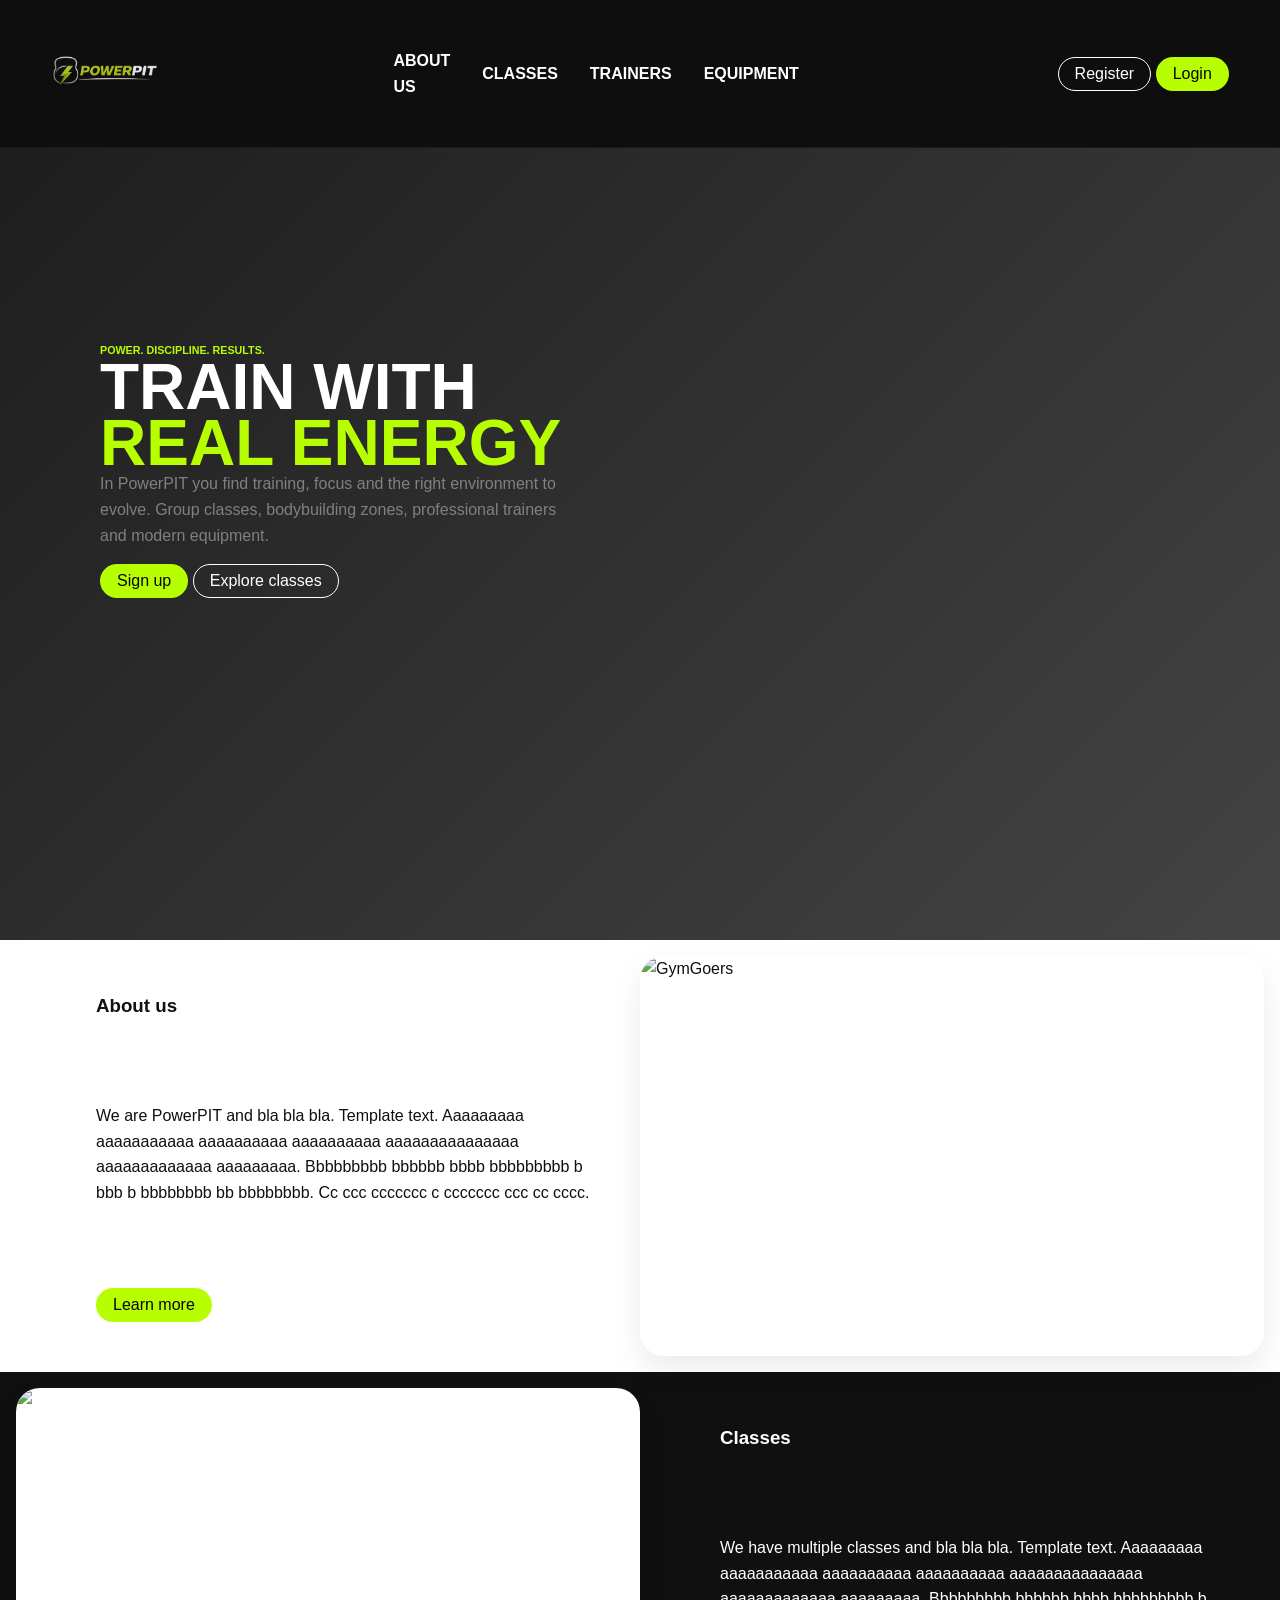
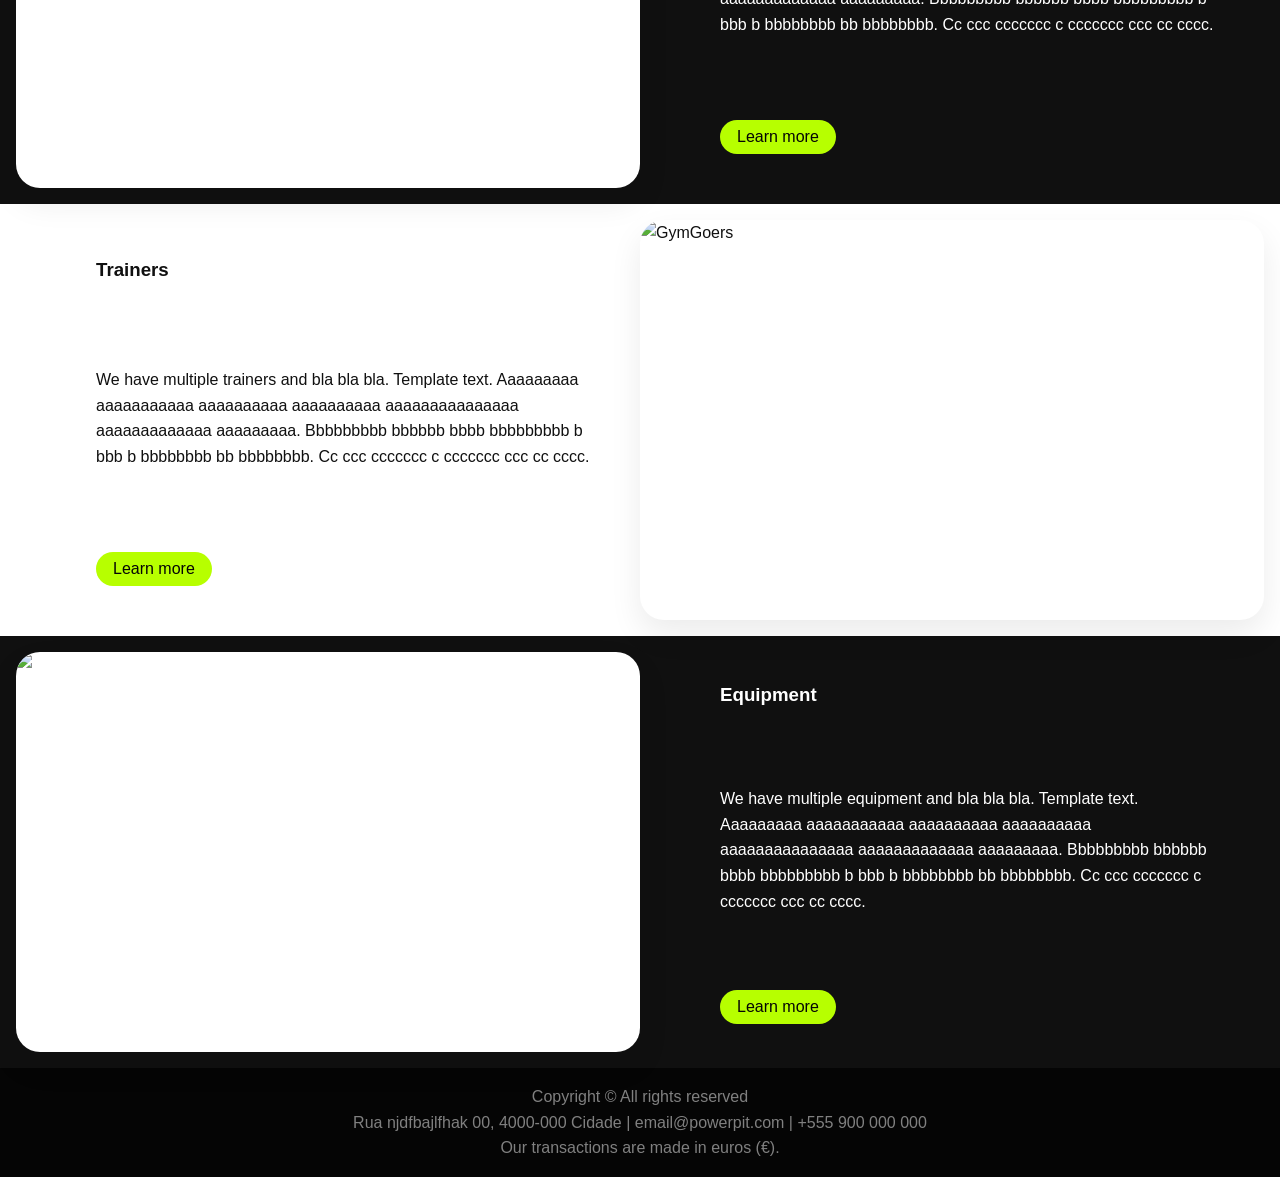
==== html/index.html @ 066b0186 "changes naming of section classes" ====
<!DOCTYPE html>
<html lang="en">
<head>
    <meta charset="UTF-8">
    <meta name="viewport" content="width=device-width, initial-scale=1.0">
    <link rel="stylesheet" href="style.css">
    <title>Gym</title>
</head>
<body>
    <header class="site-header">
        <label for="menu-check" id="menu-icon">
        &#9776;
        </label>
        <a href="index.html"><img src="PowerPIT.png" alt="logo" width="50" height="50"></a>
        <input type="checkbox" id="menu-check">
        <nav id="pages">
            <ul>
                <li><a href="index.html">About us</a></li>
                <li><a href="index.html">Classes</a></li>
                <li><a href="index.html">Trainers</a></li>
                <li><a href="index.html">Equipment</a></li>
            </ul>
        </nav>
        <div id="signup">
            <a href="register.html" class="btn small">Register</a>
            <a href="login.html" class="btn small light">Login</a>
        </div>
    </header>
    <main>
        <section class="hero">
            <div id="main-header">
                <h6 class="highlight-text">Power. Discipline. Results.</h6>
                <h1>Train with <span class="highlight-text">real energy</span></h1>
                <p>In PowerPIT you find training, focus and the right environment to evolve. Group classes, bodybuilding zones, professional trainers and modern equipment.</p>
                <div class="index-buttons">
                    <a href="index.html" class="btn small light">Sign up</a>
                    <a href="index.html" class="btn small">Explore classes</a>  
                </div> 
            </div>
        </section>
        <section class="flex-row light" id="aboutus">
            <article class="flex-item main">
                <h1>About us</h1>
                <p>We are PowerPIT and bla bla bla. Template text. Aaaaaaaaa aaaaaaaaaaa aaaaaaaaaa aaaaaaaaaa aaaaaaaaaaaaaaa aaaaaaaaaaaaa aaaaaaaaa. Bbbbbbbbb bbbbbb bbbb bbbbbbbbb b bbb b bbbbbbbb bb bbbbbbbb. Cc ccc ccccccc c ccccccc ccc cc cccc.</p>
                <a href="index.html" class="btn small light">Learn more</a>
            </article>
            <aside class="flex-item side">
                <img src="https://picsum.photos/400/400" alt="GymGoers" height="400" width="400">
            </aside> 
        </section>
        <section class="flex-row dark" id="classes">
            <aside class="flex-item side">
                <img src="https://picsum.photos/400/400" alt="GymGoers" height="400" width="400">
            </aside>
            <article class="flex-item main">
                <h1>Classes</h1>
                <p>We have multiple classes and bla bla bla. Template text. Aaaaaaaaa aaaaaaaaaaa aaaaaaaaaa aaaaaaaaaa aaaaaaaaaaaaaaa aaaaaaaaaaaaa aaaaaaaaa. Bbbbbbbbb bbbbbb bbbb bbbbbbbbb b bbb b bbbbbbbb bb bbbbbbbb. Cc ccc ccccccc c ccccccc ccc cc cccc.</p>
                <a href="index.html" class="btn small light">Learn more</a>
            </article> 
        </section>
        <section class="flex-row light" id="trainers">
            <article class="flex-item main">
                <h1>Trainers</h1>
                <p>We have multiple trainers and bla bla bla. Template text. Aaaaaaaaa aaaaaaaaaaa aaaaaaaaaa aaaaaaaaaa aaaaaaaaaaaaaaa aaaaaaaaaaaaa aaaaaaaaa. Bbbbbbbbb bbbbbb bbbb bbbbbbbbb b bbb b bbbbbbbb bb bbbbbbbb. Cc ccc ccccccc c ccccccc ccc cc cccc.</p>
                <a href="index.html" class="btn small light">Learn more</a>
            </article>
            <aside class="flex-item side">
                <img src="https://picsum.photos/400/400" alt="GymGoers" height="400" width="400">
            </aside> 
        </section>
        <section class="flex-row dark" id="equipment">
            <aside class="flex-item side">
                <img src="https://picsum.photos/400/400" alt="GymGoers" height="400" width="400">
            </aside>
            <article class="flex-item main">
                <h1>Equipment</h1>
                <p>We have multiple equipment and bla bla bla. Template text. Aaaaaaaaa aaaaaaaaaaa aaaaaaaaaa aaaaaaaaaa aaaaaaaaaaaaaaa aaaaaaaaaaaaa aaaaaaaaa. Bbbbbbbbb bbbbbb bbbb bbbbbbbbb b bbb b bbbbbbbb bb bbbbbbbb. Cc ccc ccccccc c ccccccc ccc cc cccc.</p>
                <a href="index.html" class="btn small light">Learn more</a>
            </article> 
        </section>
    </main>
    <footer class="main-footer">
        <p>Copyright &copy; All rights reserved</p>
        <p>Rua njdfbajlfhak 00, 4000-000 Cidade | email@powerpit.com | +555 900 000 000</p>
        <p>Our transactions are made in euros (&euro;).</p>
    </footer>
</body>
</html>
---- html/style.css ----
:root {
  --lime: #b7ff00;
  --lime-soft: #d8ff66;
  --black: #050505;
  --black-2: #101010;
  --white: #ffffff;
  --gray-bg: #f3f3f3;
  --gray-card: #f8f8f8;
  --gray-text: #666666;
  --border: #e9e9e9;
  --shadow: 0 14px 32px rgb(0,0,0,0.08);
  --radius: 24px;
}

/* RESET */

* {
  margin: 0;
  padding: 0;
  box-sizing: border-box;
}

html {
  scroll-behavior: smooth;
}

body {
  font-family: Arial, Helvetica, sans-serif;
  background: var(--gray-bg);
  color: var(--black);
  line-height: 1.6;
}

main {
  width: 100%;
}

a {
  text-decoration: none;
  color: inherit;
}

img {
  display: block;
  max-width: 100%;
}

ul,
dl {
  margin: 0;
  padding: 0;
}

li {
  list-style: none;
}

button {
  font: inherit;
}

/*

/* BUTTONS */

.btn {
  display: inline-block;
  color: white;
  border: 1px solid white;
  padding: 1rem 1.8rem;
  border-radius: 999px;
  font-weight: 800;
  transition: 0.25s ease;
}

.btn.small {
  padding: 0.2rem 1rem;
  font-weight: normal;
}

.btn:hover {
  color: var(--lime-soft);
  border: 1px solid var(--lime-soft);
  transform: translateY(-2px);
}

.btn.light {
  color: var(--black);
  background-color: var(--lime);
  border: 1px solid transparent;
}

.btn.light:hover {
  background-color: var(--lime-soft);
  transform: translateY(-2px);
}

.btn.light.disabled {
  background-color: var(--gray-text);
  color: white;
  pointer-events: none;
  cursor: not-allowed;
  grid-template-rows: 1fr;
}

.index-buttons {
  margin-top: 1rem;
}

.highlight-text {
  color: var(--lime);
}

/* HEADER */

.site-header {
  position: sticky;
  top: 0;
  z-index: 1000;
  min-height: 88px;
  background: rgba(5, 5, 5, 0.96);
  backdrop-filter: blur(12px);
  border-bottom: 1px solid rgba(255, 255, 255, 0.06);
  width: 100%;
  padding: 0 4%;
  display: flex;
  align-items: center;
  justify-content: space-between;
  gap: 2rem;
}

.site-header > a img {
  width: 110px;
  height: auto;
  object-fit: contain;
  border-radius: 8px;
}

#pages ul {
  display: flex;
  align-items: center;
  gap: 2rem;
}

#pages ul li a {
  color: var(--white);
  text-transform: uppercase;
  font-weight: bold;
  font-size: 1rem;
  transition: 0.2s ease;
}

#pages ul li:hover {
  color: var(--lime-soft);
  border-bottom: 3px solid var(--lime-soft);
}

#menu-check {
  display: none;
}

#menu-icon {
  display: none;
  font-size: 30px;
  color: white;
  cursor: pointer;
}

/* HOME PAGE - HERO */

.hero {
  width: 100%;
  min-height: 88vh;
  padding: 70px 20px 60px;
  background:
    linear-gradient(135deg, rgba(0, 0, 0, 0.88), rgba(0, 0, 0, 0.72)),
    url("https://images.unsplash.com/photo-1574680178050-55c6a6a96e0a?auto=format&fit=crop&w=1600&q=80") center/cover no-repeat;
}

#main-header {
  margin-left: 5rem;
  margin-top: 10%;
}

#main-header h6 {
  text-transform: uppercase;
  margin-bottom: 0%;
}

#main-header h1 {
  color: white;
  text-transform: uppercase;
  font-size: 4rem;
  line-height: 3.5rem;
  max-width: 40%;
  margin-top: 0%;
  margin-bottom: 0%;
}

#main-header p {
  color: gray;
  max-width: 40%;
}

/* HOME PAGE - SECTIONS */

.flex-row {
  display: flex;
  padding: 1em;
}

.flex-item {
  flex: 1;
  display: flex;
  flex-direction: column;
  justify-content: space-evenly;
  align-items: flex-start;
}

.flex-item.main > * {
  margin-left: 5rem;
}

.flex-item.main p, ul {
    margin-top: 3rem;
    margin-bottom: 3rem;
    max-width: 80%;
  }

.flex-item.side * {
  width: 100%;
}

.flex-row.light {
  background-color: white;
  color: var(--black-2);
}

.flex-row.dark {
  background-color: var(--black-2);
  color: white;
}

.flex-row img {
  width: 100%;
  max-width: 820px;
  margin: 0 auto;
  object-fit: cover;
  background-color: var(--white);
  box-shadow: var(--shadow);
  border-radius: var(--radius);
}

/* CLASS PAGE - HERO */

#class-header {
  display: flex;
  flex-direction: column;
  align-items: center;
  justify-content: center;
  text-align: center;
  margin-bottom: 2.5rem;
}

#class-header img {
  width: min(760px, 100%);
  height: auto;
  object-fit: cover;
  border-radius: 28px;
  box-shadow: 0 24px 50px rgba(0, 0, 0, 0.28);
  margin-bottom: 2rem;
}

#class-header h1 {
  font-size: 3.4rem;
  text-transform: uppercase;
  letter-spacing: 0.06em;
  color: var(--white);
  margin-bottom: 1.5rem;
}

/* CLASS PAGE - DETAILS*/

.class-details {
  width: min(1120px, 92%);
  margin: 6rem auto 2rem;
  display: grid;
  grid-template-columns: 1.35fr 0.85fr;
  gap: 1.5rem;
  align-items: start;
}

.class-text h2 {
  font-size: 1.8rem;
  margin-bottom: 0.85rem;
  color: var(--black);
}

.class-text p {
  color: #444;
  max-width: 60ch;
}


/* CLASS PAGE - IMAGE BELOW*/

#class-below-image {
  background-color: var(--black-2);
  padding: 3rem  0;
}

#class-below-image > img {
  width: 100%;
  max-width: 820px;
  margin: 0 auto;
  object-fit: cover;
  background-color: var(--white);
  box-shadow: var(--shadow);
  border-radius: var(--radius);
}

/* CLASS PAGE - AVAILABLE CLASSES */

.class-list-header > p, .class-list-header > h2 {
  text-align: center;
}

.class-list-header > h2 {
  margin-top: 1rem;
  text-transform: uppercase;
}

.class-row {
  display: grid;
  grid-template-columns: 1fr 1fr;
  grid-template-rows: 1fr;
}

.class-session {
  border-radius: var(--radius);
  padding: 1rem;
  margin: 1rem;
  display: flex;
  flex-wrap: wrap;
  column-gap: 2rem;
  row-gap: 0.8rem;
  align-items: flex-start;
}

.class-session {
  background-color: white;
  margin-top: 3rem;
}

.class-session.full {
  background-color: var(--gray-card);
}

.class-session h3 {
  width: 100%;
  margin: 0 0 0.5rem 0;
}

.class-session p {
  margin: 0;
  flex: 1 1 220px;
}

.class-session .small-button-light, .class-session-full .small-button-light {
  margin-top: 0.5rem;
  align-self: flex-start;
}

.class-session-full .small-button-light {
  background-color: var(--gray-text);
  pointer-events: none;
  cursor: not-allowed;
}

/* PROFILE PAGE */
.profile-page main {
  width: 1150px;
  margin: 0 auto;
  padding: 2rem 0 4rem;
  display: grid;
  grid-template-columns: 1fr 1fr;
  gap: 1.5rem;
}

.profile-page main > section {
  background: var(--white);
  border-radius: 15px;
  padding: 1.5rem;
  box-shadow: var(--shadow);
}

.profile-page main > section > header {
  margin-bottom: 1rem;
}

.profile-page main > section > header h3 {
  font-size: 1.5rem;
  color: var(--black);
}

/* PROFILE MEMBER */
.profile-page .profile-member {
  grid-column: 1 / -1;
  background:
    linear-gradient(135deg, rgba(0, 0, 0, 0.95), rgba(0, 0, 0, 0.80)),
    url("https://images.unsplash.com/photo-1517836357463-d25dfeac3438?auto=format&fit=crop&w=1600&q=80") center/cover no-repeat;
  color: var(--white);
  padding: 2rem;
  overflow: hidden;
}

.profile-page .profile-member > header {
  display: grid;
  grid-template-columns: 170px 1fr;
  grid-template-rows: auto auto auto;
  column-gap: 1.5rem;
  row-gap: 0.2rem;
  align-items: center;
  margin-bottom: 0;
}

.profile-page .profile-member > header img {
  grid-row: 1 / 4;
  width: 170px;
  height: 170px;
  object-fit: cover;
  border-radius: 22px;
}

.profile-page .profile-member > header h3:first-of-type {
  font-size: 0.80rem;
  text-transform: uppercase;
  letter-spacing: 0.15em;
  color: var(--lime);
  margin: 0;
}

.profile-page .profile-member > header h3:last-of-type {
  font-size: 2rem;
  color: var(--white);
  line-height: 1;
  margin: 0;
}

.profile-page .profile-member > header p {
  color: rgba(255, 255, 255, 0.8);
  margin: 0;
}

/* PROFILE INFORMATION */
.profile-page .profile-information ul {
  display: grid;
  gap: 0;
}

.profile-page .profile-information li {
  display: flex;
  justify-content: space-between;
  gap: 1rem;
  padding: 1rem 0;
  border-bottom: 1px solid var(--border);
  color: var(--gray-text);
}

.profile-page .profile-information li:last-child {
  border-bottom: none;
}

/* NEXT CLASSES */
.profile-page .next-classes dl {
  display: grid;
  gap: 0;
}

.profile-page .next-classes dt {
  display: flex;
  justify-content: space-between;
  gap: 1rem;
  padding: 1rem 0;
  border-bottom: 1px solid var(--border);
  color: var(--black);
}

.profile-page .next-classes dd {
  padding: 0.5rem 0 1rem;
  margin-left: 0;
  color: var(--gray-text);
}

/* FORM SECTION */
.form_page {
  max-width: 1150px;
  margin: 5rem auto;
  display: grid;
  grid-template-columns: 1fr 1fr;
  gap: 4rem;
  align-items: start;
}

/* LEFT SIDE */
.form_page > header{
  color: var(--black);
  padding-top: 1rem;
}

.form_page > header h1 {
  font-size: 3rem;
  line-height: 1;
  margin-bottom: 1rem;
}

.form_page > header p {
  color: var(--gray-text);
  font-size: 1rem;
  max-width: 320px;
}

/* POWERPIT FORM */
.powerpit_form {
  display: flex;
  flex-direction: column;
  gap: 1rem;

}

.powerpit_form label {
  display: flex;
  flex-direction: column;
  gap: 0.5rem;
  color: var(--black);
  font-weight: bold;
  font-size: 1rem;
}

.powerpit_form input {
  width: 100%;
  padding: 1rem;
  border: 1px solid var(--border);
  background: var(--white);
  color: var(--black);
  font-size: 1rem;
}

.powerpit_form input:focus {
  outline: none;
  border-color: var(--lime);
}

.powerpit_form button {
  margin-top: 1rem;
  padding: 1rem;
  border: none;
  background: var(--black);
  color: var(--white);
  font-size: 1rem;
  font-weight: bold;
}

/* LINKS REGISTER and LOGIN */ 
.register_link::before {
  content: "Don't have an account?  ";
  color: var(--gray-text);
  pointer-events: none;
}

.login_link::before {
  content: "Already have an account?  ";
  color: var(--gray-text);
  pointer-events: none;
}

.register_link, .login_link {
  grid-column: 2;
  margin-top: 1rem;
  color: var(--black);
}

/* FOOTER */

.main-footer {
  background-color: var(--black);
  color: gray;
  text-align: center;
  padding: 1em;
  margin-bottom: 0%;
}

/* RESPONSIVE */

@media (max-width: 60rem) {
  #class-header h1 {
    font-size: 2.7rem;
  }

  .class-details {
    grid-template-columns: 1fr;
  }


  
  .site-header {
    display: flex;
  }

  .site-header img a{
    position: absolute;
    align-self: center;
  }

  #menu-icon {
    display: block;
  }

  .site-header nav {
    display: none;
    position: absolute;
    top: 88px;
    right: 0;
    background: rgba(5, 5, 5, 0.96);
    width: 220px;
    padding: 1rem;
  }

  #menu-check:checked ~ nav {
    display: block;
  }

  .site-header nav ul {
    display: flex;
    flex-direction: column;
    align-items: flex-start;
    gap: 1rem;
  }

  .left:has(img), .right:has(img) {
    display: none;
  }
}
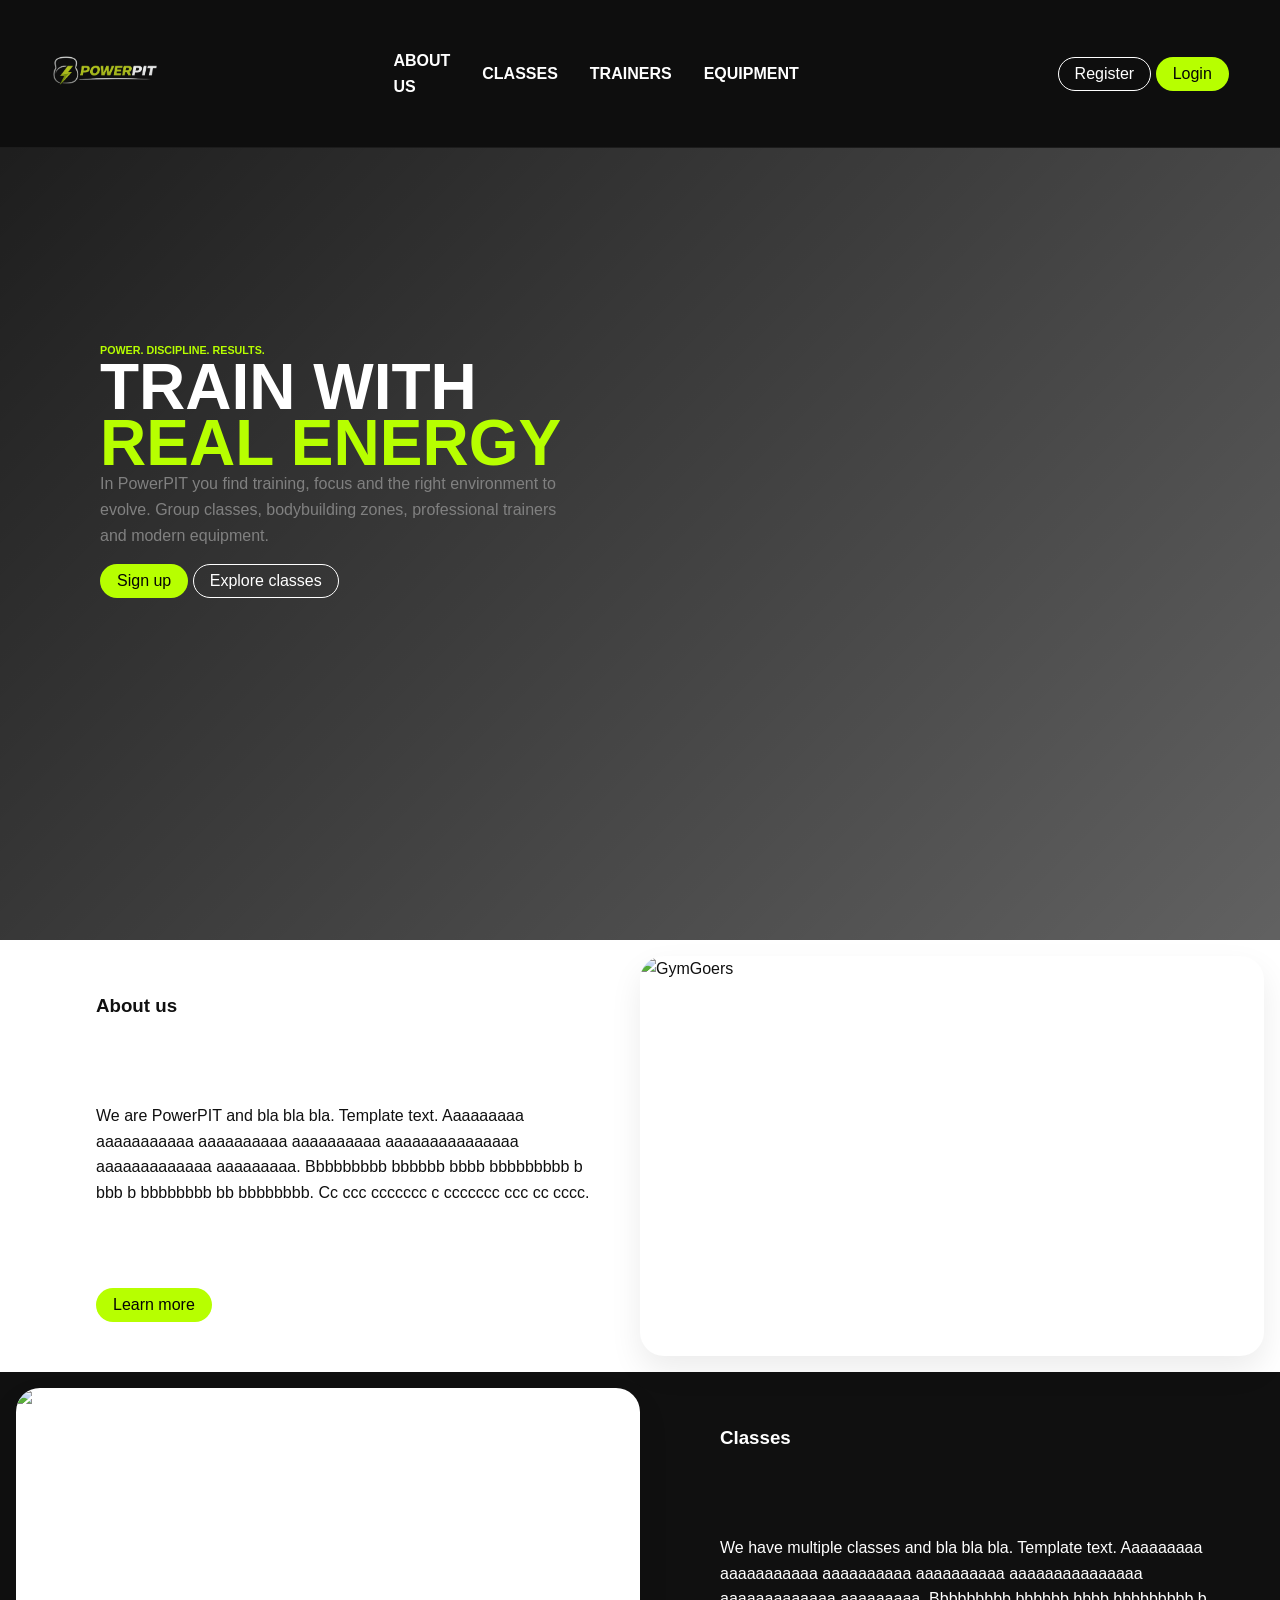
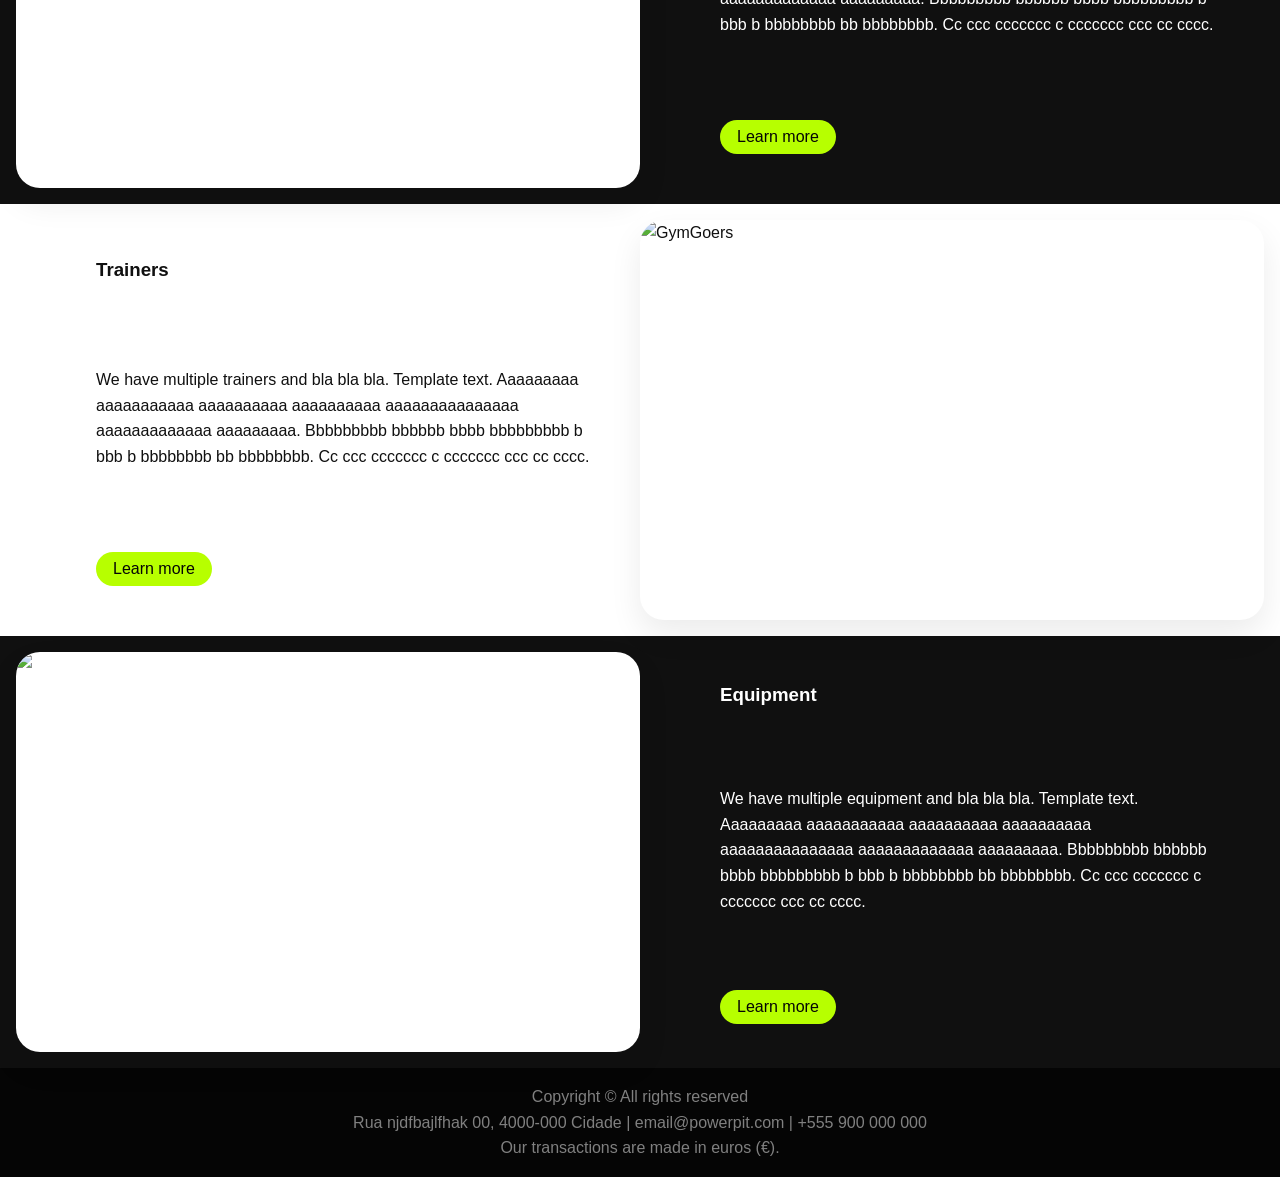
==== commit ec1b6db0: "forms.css added" ====
--- a/html/index.html
+++ b/html/index.html
@@ -4,6 +4,7 @@
     <meta charset="UTF-8">
     <meta name="viewport" content="width=device-width, initial-scale=1.0">
     <link rel="stylesheet" href="style.css">
+    <link rel="stylesheet" href="widgets.css">
     <title>Gym</title>
 </head>
 <body>
@@ -27,7 +28,7 @@
         </div>
     </header>
     <main>
-        <section class="hero">
+        <section class="image-bg">
             <div id="main-header">
                 <h6 class="highlight-text">Power. Discipline. Results.</h6>
                 <h1>Train with <span class="highlight-text">real energy</span></h1>
--- a/html/style.css
+++ b/html/style.css
@@ -206,7 +206,7 @@
 
 .flex-row {
   display: flex;
-  padding: 1em;
+  padding: 1rem;
 }
 
 .flex-item {
@@ -249,6 +249,13 @@
   background-color: var(--white);
   box-shadow: var(--shadow);
   border-radius: var(--radius);
+}
+
+.grid {
+  display: grid;
+  grid-template-columns: repeat(auto-fit, minmax(28rem, 1fr));
+  gap: 2rem;
+  padding: 1rem;
 }
 
 /* CLASS PAGE - HERO */
@@ -637,7 +644,7 @@
     gap: 1rem;
   }
 
-  .left:has(img), .right:has(img) {
+  .flex-row aside {
     display: none;
   }
 } 
--- a/html/widgets.css
+++ b/html/widgets.css
@@ -0,0 +1,156 @@
+:root {
+  --white: #ffffff;
+  --black: #050505;
+  --gray-text: #666666;
+  --border: #e9e9e9;
+  --shadow: 0 14px 32px rgba(0, 0, 0, 0.08);
+  --radius: 24px;
+  --lime: #b7ff00;
+
+  --hero-bg: url("https://images.unsplash.com/photo-1574680178050-55c6a6a96e0a?auto=format&fit=crop&w=1600&q=80");
+
+}
+
+/* CARD */
+
+.card {
+  background: var(--white);
+  border-radius: var(--radius);
+  box-shadow: var(--shadow);
+  padding: 1.5rem;
+}
+
+.card--dark {
+  color: var(--white);
+  background:
+    linear-gradient(135deg, rgba(0, 0, 0, 0.95), rgba(0, 0, 0, 0.80)),
+    url("https://images.unsplash.com/photo-1517836357463-d25dfeac3438?auto=format&fit=crop&w=1600&q=80") center/cover no-repeat;
+}
+
+/* TITLES */
+
+.card-title {
+  margin: 0 0 1.5rem 0;
+  font-size: 1.8rem;
+  font-weight: 800;
+  color: var(--black);
+}
+
+.card-title.center {
+  text-align: center;
+}
+
+.card h1 {
+  margin: 0 0 0.75rem 0;
+  font-size: 2.2rem;
+  font-weight: 800;
+  color: var(--black);
+  line-height: 1.1;
+}
+
+.card--dark h1,
+.card--dark .card-title {
+  color: var(--white);
+}
+
+.card--dark p {
+  color: rgba(255, 255, 255, 0.85);
+}
+
+/* DL */
+
+.card dl {
+  margin: 0;
+}
+
+.card-dl-row {
+  display: flex;
+  justify-content: space-between;
+  gap: 1rem;
+  padding: 1rem 0;
+  border-bottom: 1px solid var(--border);
+}
+
+.card-dl-row:last-child {
+  border-bottom: none;
+}
+
+.card dt {
+  font-weight: 700;
+  color: var(--black);
+}
+
+.card dd {
+  margin: 0;
+  color: var(--gray-text);
+  text-align: right;
+}
+
+/* PROFILE MEMBER CARD */
+
+.profile-member-card-content {
+  display: grid;
+  grid-template-columns: 170px 1fr;
+  gap: 1.5rem;
+  align-items: center;
+}
+
+.profile-member-card-content img {
+  width: 170px;
+  height: 170px;
+  object-fit: cover;
+  border-radius: 22px;
+}
+
+.profile-member-card-label {
+  margin: 0;
+  font-size: 0.8rem;
+  font-weight: 700;
+  text-transform: uppercase;
+  letter-spacing: 0.15em;
+  color: var(--lime);
+}
+
+.profile-member-card-meta {
+  margin: 0;
+  color: rgba(255, 255, 255, 0.85);
+}
+
+/**/
+
+.card-wrap {
+  display: flex;
+  flex-wrap: wrap;
+  gap: 1rem 2rem;
+  align-items: start;
+}
+
+.card-wrap p {
+  margin: 0;
+}
+
+.card-action {
+  margin-left: auto;
+}
+
+/* full */
+
+.card.full {
+  opacity: 0.6;
+}
+
+.image-bg {
+  width: 100%;
+  min-height: 88vh;
+  padding: 70px 20px 60px;
+  position: relative;
+  overflow: hidden;
+  background-image:
+    linear-gradient(135deg, rgba(0, 0, 0, 0.88), rgba(0, 0, 0, 0.60)),
+    var(--hero-bg);
+  background-size: cover;
+  background-position: center;
+  color: var(--white);
+  
+}
+
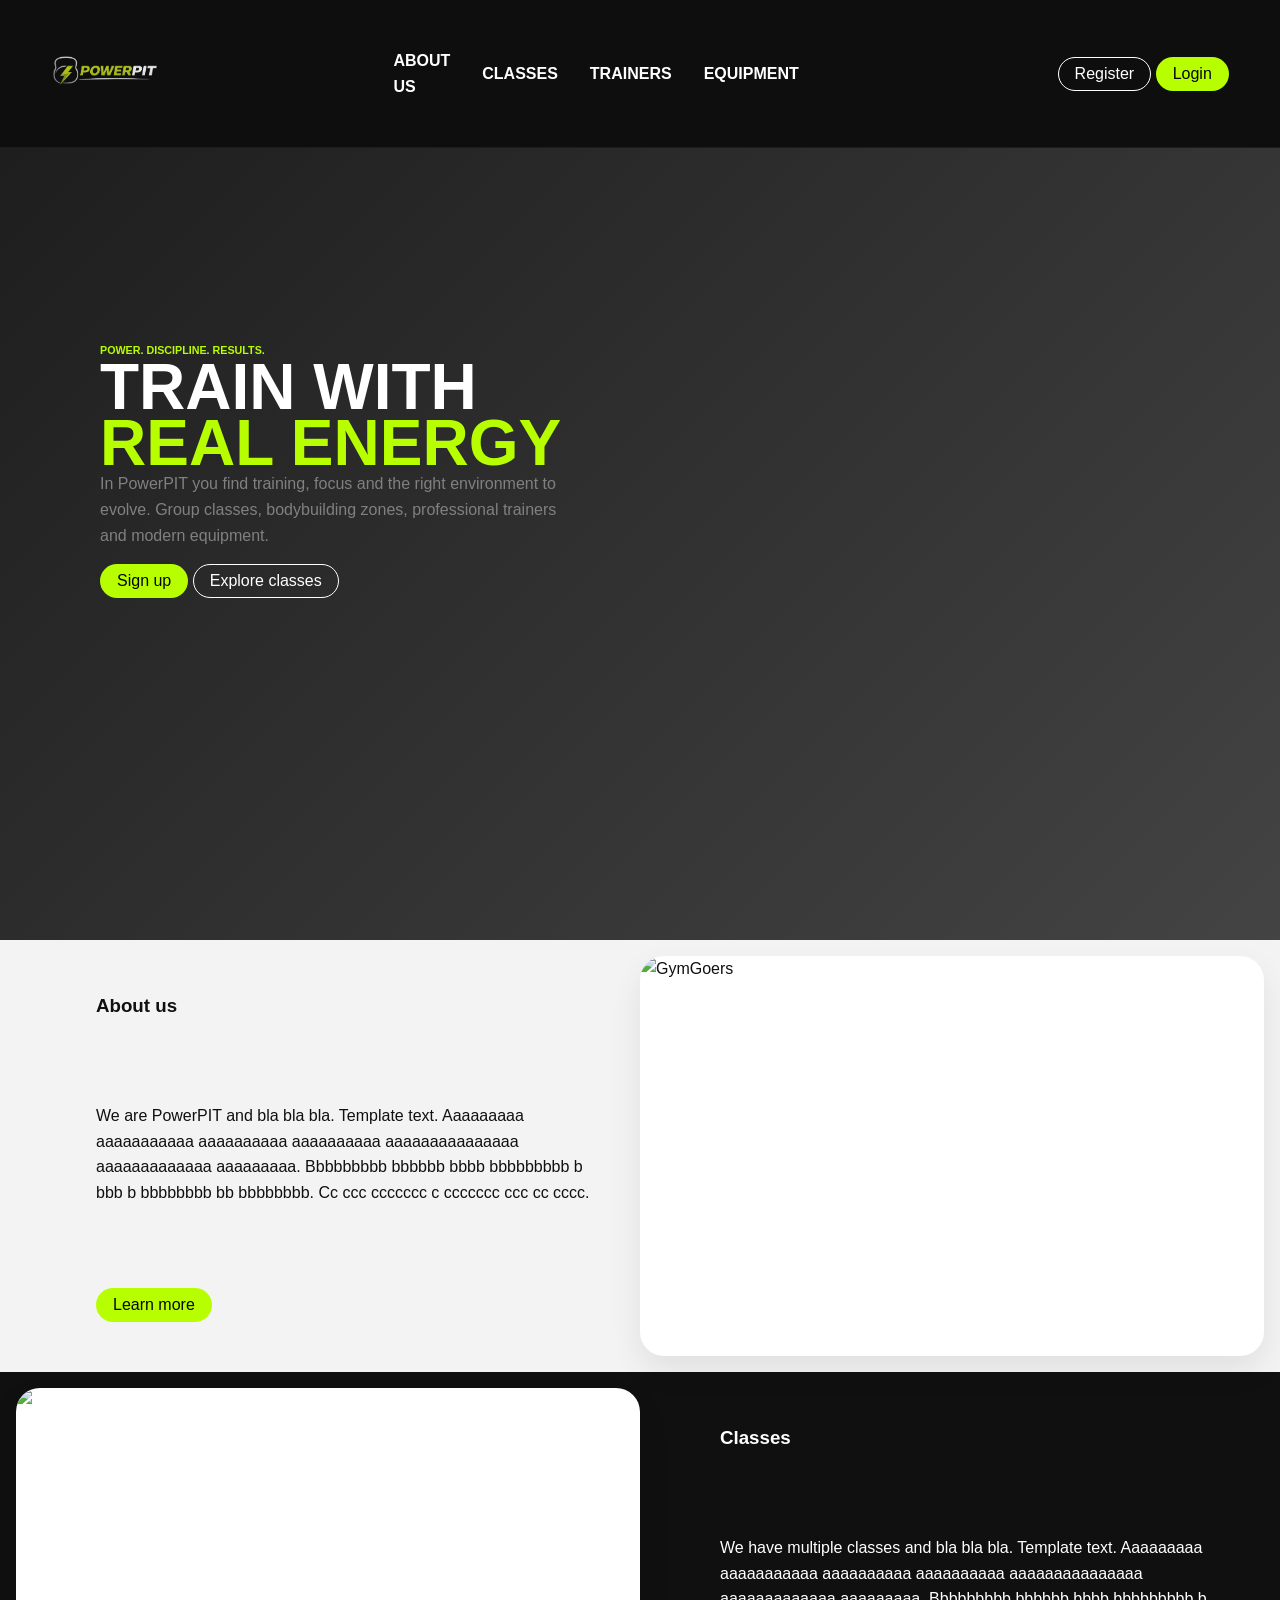
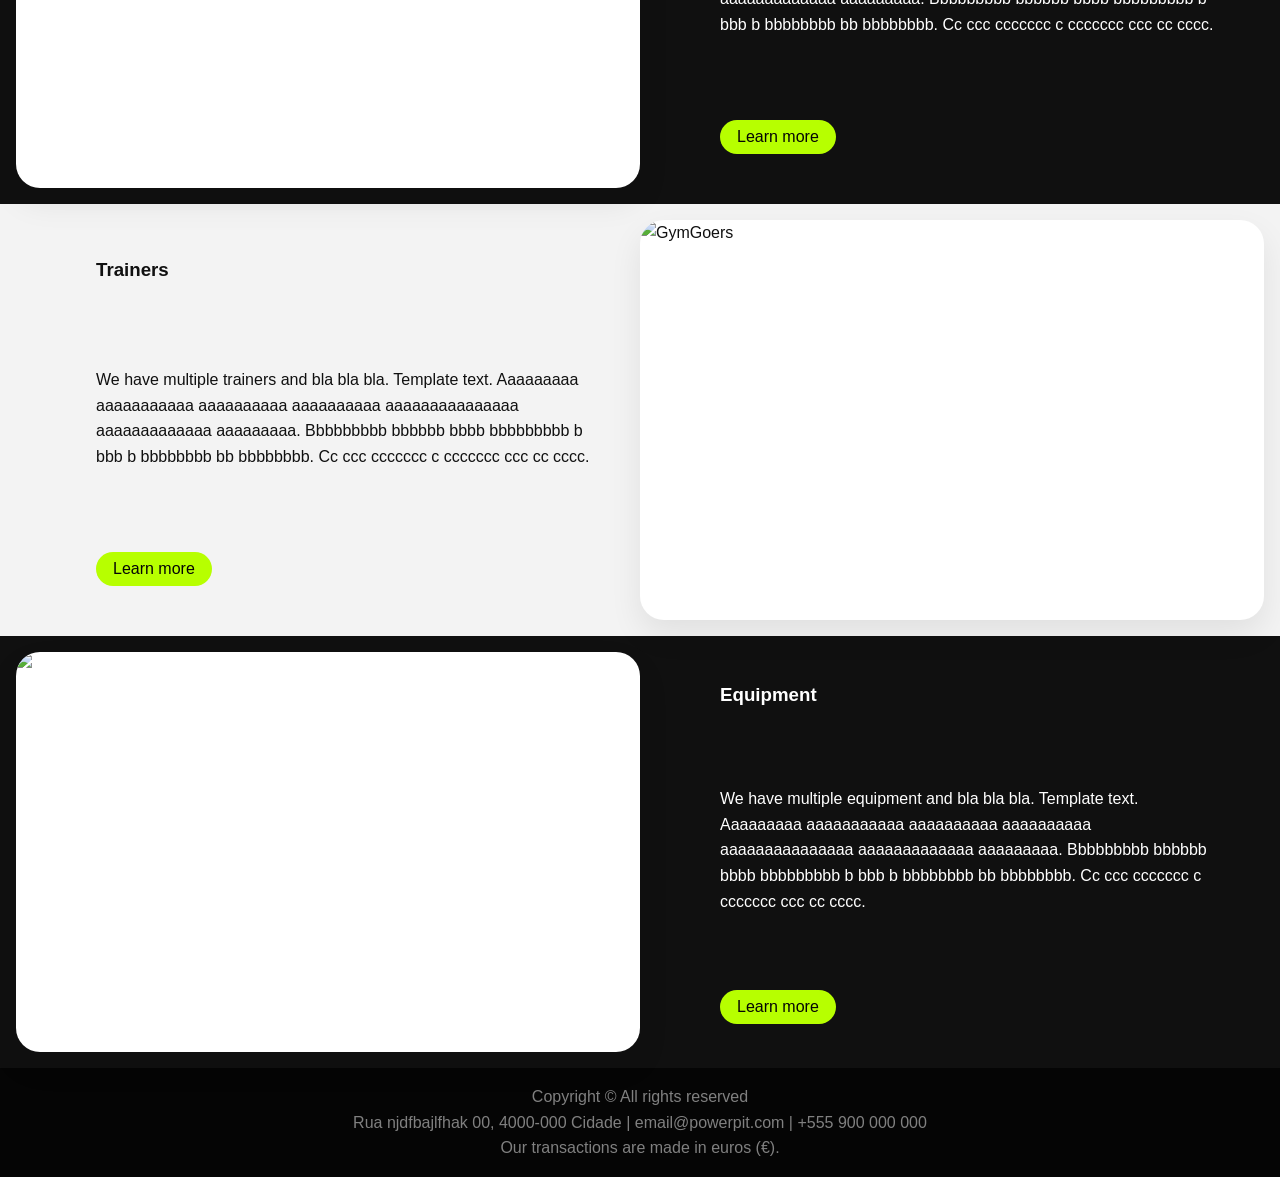
==== commit 5ec94adb: "profile style and small changes" ====
--- a/html/index.html
+++ b/html/index.html
@@ -4,17 +4,14 @@
     <meta charset="UTF-8">
     <meta name="viewport" content="width=device-width, initial-scale=1.0">
     <link rel="stylesheet" href="style.css">
-    <link rel="stylesheet" href="widgets.css">
     <title>Gym</title>
 </head>
 <body>
     <header class="site-header">
-        <label for="menu-check" id="menu-icon">
-        &#9776;
-        </label>
+        <input type="checkbox" id="menu-check">
+        <label for="menu-check" id="menu-icon">&#9776;</label>
         <a href="index.html"><img src="PowerPIT.png" alt="logo" width="50" height="50"></a>
-        <input type="checkbox" id="menu-check">
-        <nav id="pages">
+        <nav class="site-nav">
             <ul>
                 <li><a href="index.html">About us</a></li>
                 <li><a href="index.html">Classes</a></li>
@@ -28,7 +25,7 @@
         </div>
     </header>
     <main>
-        <section class="image-bg">
+        <section class="hero">
             <div id="main-header">
                 <h6 class="highlight-text">Power. Discipline. Results.</h6>
                 <h1>Train with <span class="highlight-text">real energy</span></h1>
--- a/html/style.css
+++ b/html/style.css
@@ -76,6 +76,7 @@
 .btn.small {
   padding: 0.2rem 1rem;
   font-weight: normal;
+  align-self: flex-start;
 }
 
 .btn:hover {
@@ -136,13 +137,13 @@
   border-radius: 8px;
 }
 
-#pages ul {
+.site-nav ul {
   display: flex;
   align-items: center;
   gap: 2rem;
 }
 
-#pages ul li a {
+.site-nav ul li a {
   color: var(--white);
   text-transform: uppercase;
   font-weight: bold;
@@ -150,7 +151,7 @@
   transition: 0.2s ease;
 }
 
-#pages ul li:hover {
+.site-nav ul li:hover {
   color: var(--lime-soft);
   border-bottom: 3px solid var(--lime-soft);
 }
@@ -214,7 +215,6 @@
   display: flex;
   flex-direction: column;
   justify-content: space-evenly;
-  align-items: flex-start;
 }
 
 .flex-item.main > * {
@@ -232,7 +232,7 @@
 }
 
 .flex-row.light {
-  background-color: white;
+  background-color: var(--gray-bg);
   color: var(--black-2);
 }
 
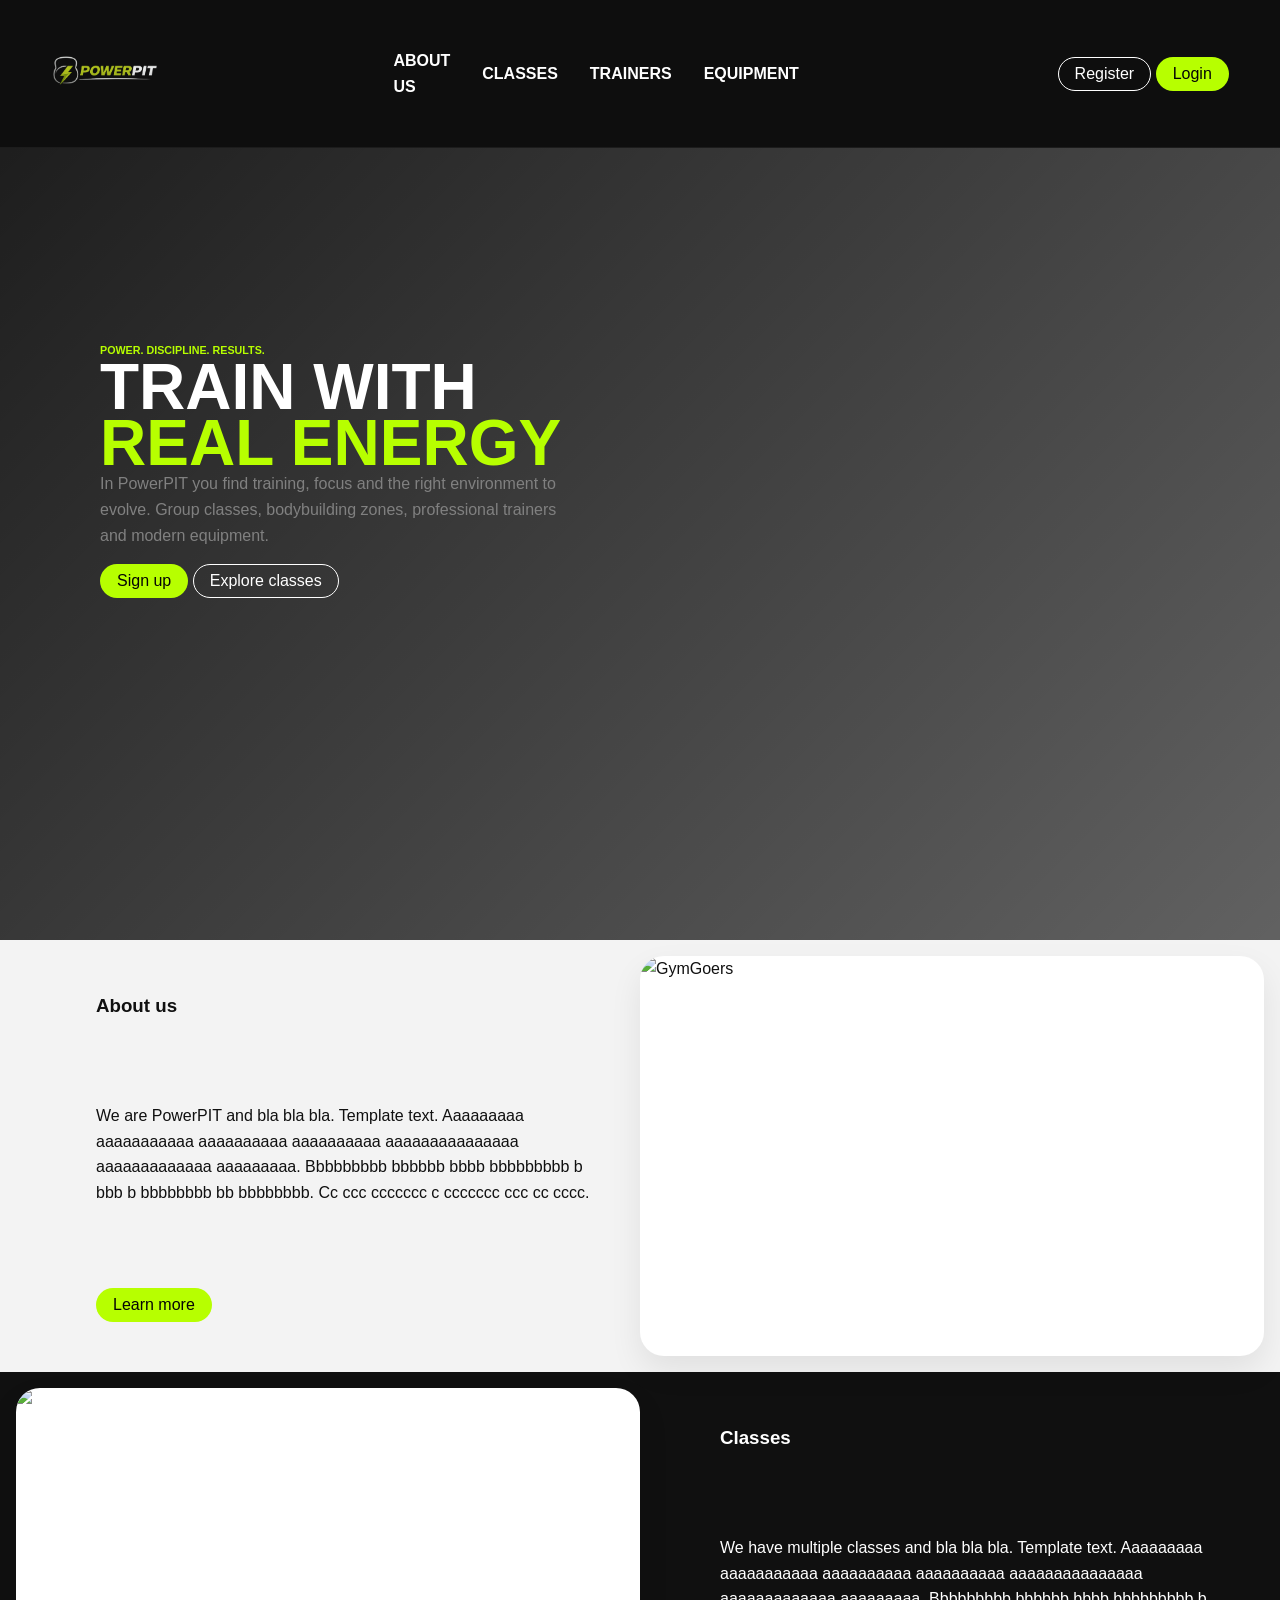
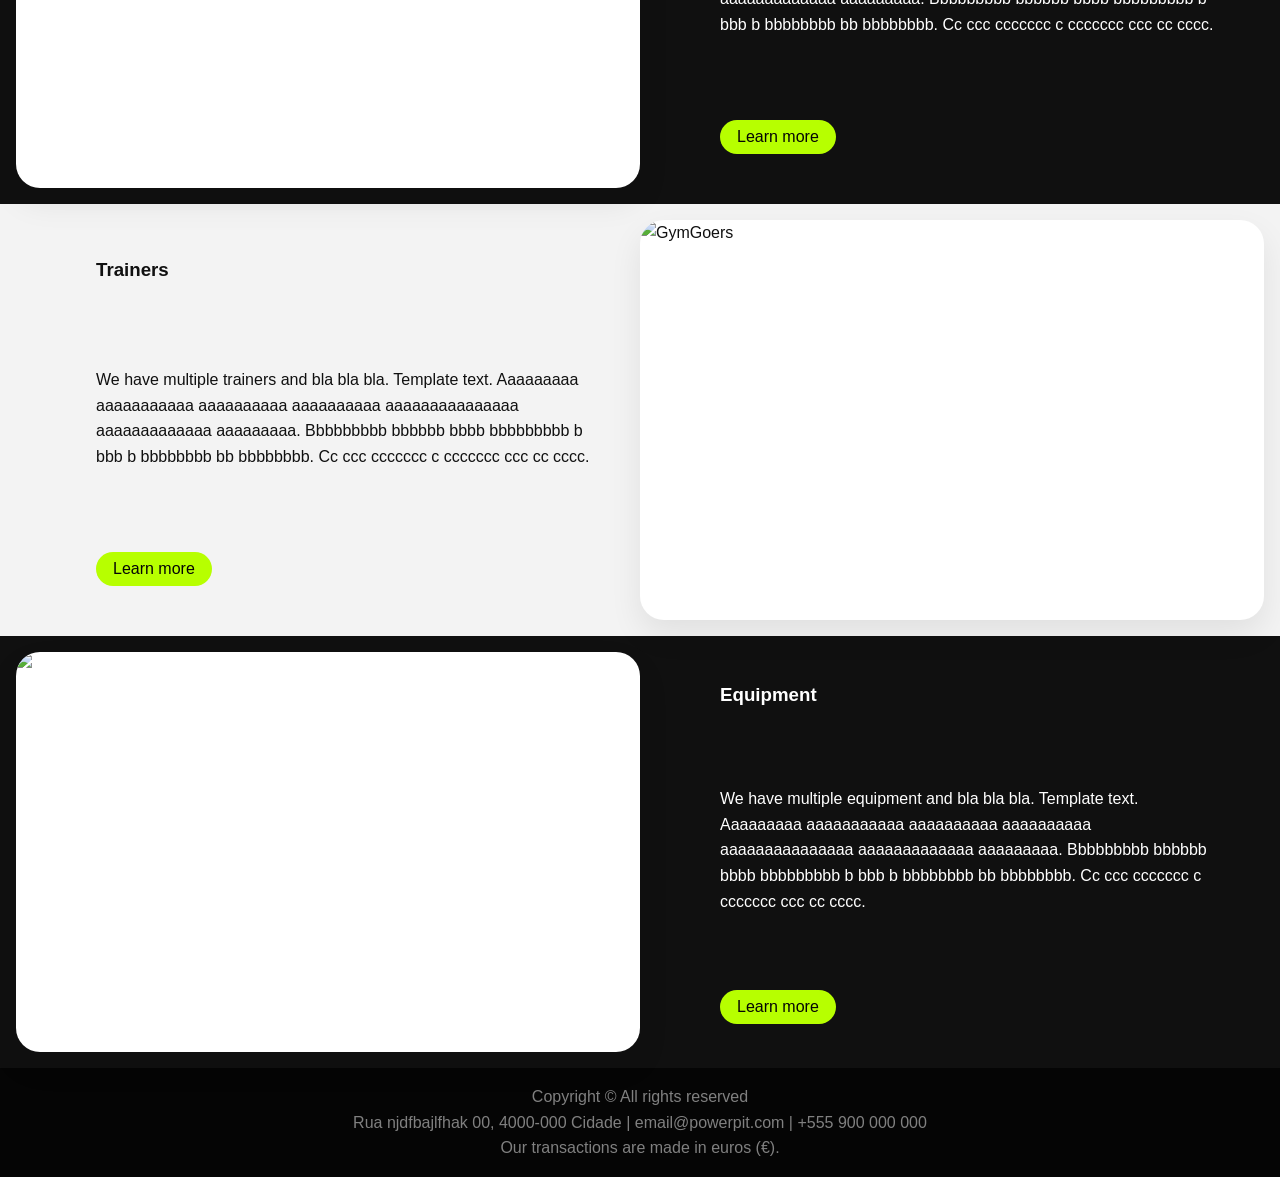
==== commit 65037314: "Merge branch 'main' of https://github.com/FEUP-LTW-2026/ltw-project-ltw12g02 into temp" ====
--- a/html/index.html
+++ b/html/index.html
@@ -4,6 +4,7 @@
     <meta charset="UTF-8">
     <meta name="viewport" content="width=device-width, initial-scale=1.0">
     <link rel="stylesheet" href="style.css">
+    <link rel="stylesheet" href="widgets.css">
     <title>Gym</title>
 </head>
 <body>
@@ -25,7 +26,7 @@
         </div>
     </header>
     <main>
-        <section class="hero">
+        <section class="image-bg">
             <div id="main-header">
                 <h6 class="highlight-text">Power. Discipline. Results.</h6>
                 <h1>Train with <span class="highlight-text">real energy</span></h1>
--- a/html/widgets.css
+++ b/html/widgets.css
@@ -0,0 +1,156 @@
+:root {
+  --white: #ffffff;
+  --black: #050505;
+  --gray-text: #666666;
+  --border: #e9e9e9;
+  --shadow: 0 14px 32px rgba(0, 0, 0, 0.08);
+  --radius: 24px;
+  --lime: #b7ff00;
+
+  --hero-bg: url("https://images.unsplash.com/photo-1574680178050-55c6a6a96e0a?auto=format&fit=crop&w=1600&q=80");
+
+}
+
+/* CARD */
+
+.card {
+  background: var(--white);
+  border-radius: var(--radius);
+  box-shadow: var(--shadow);
+  padding: 1.5rem;
+}
+
+.card--dark {
+  color: var(--white);
+  background:
+    linear-gradient(135deg, rgba(0, 0, 0, 0.95), rgba(0, 0, 0, 0.80)),
+    url("https://images.unsplash.com/photo-1517836357463-d25dfeac3438?auto=format&fit=crop&w=1600&q=80") center/cover no-repeat;
+}
+
+/* TITLES */
+
+.card-title {
+  margin: 0 0 1.5rem 0;
+  font-size: 1.8rem;
+  font-weight: 800;
+  color: var(--black);
+}
+
+.card-title.center {
+  text-align: center;
+}
+
+.card h1 {
+  margin: 0 0 0.75rem 0;
+  font-size: 2.2rem;
+  font-weight: 800;
+  color: var(--black);
+  line-height: 1.1;
+}
+
+.card--dark h1,
+.card--dark .card-title {
+  color: var(--white);
+}
+
+.card--dark p {
+  color: rgba(255, 255, 255, 0.85);
+}
+
+/* DL */
+
+.card dl {
+  margin: 0;
+}
+
+.card-dl-row {
+  display: flex;
+  justify-content: space-between;
+  gap: 1rem;
+  padding: 1rem 0;
+  border-bottom: 1px solid var(--border);
+}
+
+.card-dl-row:last-child {
+  border-bottom: none;
+}
+
+.card dt {
+  font-weight: 700;
+  color: var(--black);
+}
+
+.card dd {
+  margin: 0;
+  color: var(--gray-text);
+  text-align: right;
+}
+
+/* PROFILE MEMBER CARD */
+
+.profile-member-card-content {
+  display: grid;
+  grid-template-columns: 170px 1fr;
+  gap: 1.5rem;
+  align-items: center;
+}
+
+.profile-member-card-content img {
+  width: 170px;
+  height: 170px;
+  object-fit: cover;
+  border-radius: 22px;
+}
+
+.profile-member-card-label {
+  margin: 0;
+  font-size: 0.8rem;
+  font-weight: 700;
+  text-transform: uppercase;
+  letter-spacing: 0.15em;
+  color: var(--lime);
+}
+
+.profile-member-card-meta {
+  margin: 0;
+  color: rgba(255, 255, 255, 0.85);
+}
+
+/**/
+
+.card-wrap {
+  display: flex;
+  flex-wrap: wrap;
+  gap: 1rem 2rem;
+  align-items: start;
+}
+
+.card-wrap p {
+  margin: 0;
+}
+
+.card-action {
+  margin-left: auto;
+}
+
+/* full */
+
+.card.full {
+  opacity: 0.6;
+}
+
+.image-bg {
+  width: 100%;
+  min-height: 88vh;
+  padding: 70px 20px 60px;
+  position: relative;
+  overflow: hidden;
+  background-image:
+    linear-gradient(135deg, rgba(0, 0, 0, 0.88), rgba(0, 0, 0, 0.60)),
+    var(--hero-bg);
+  background-size: cover;
+  background-position: center;
+  color: var(--white);
+  
+}
+
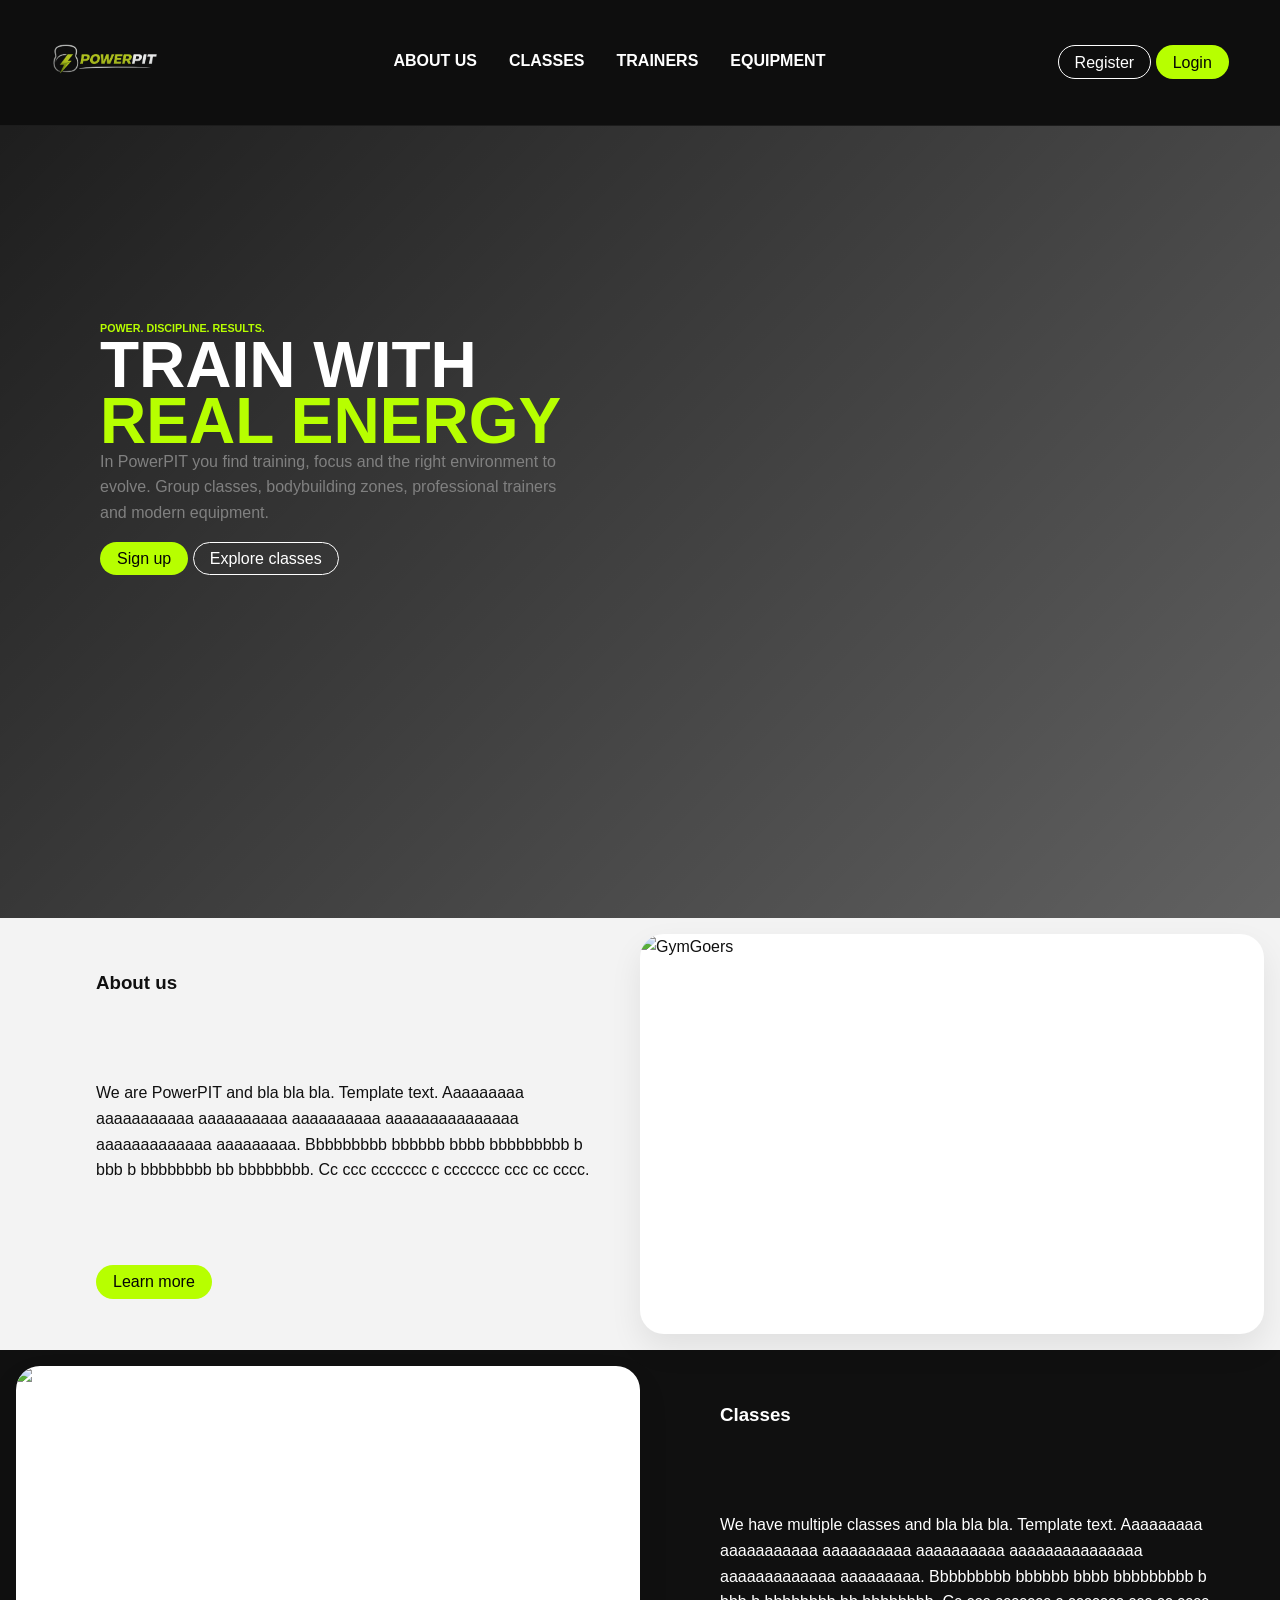
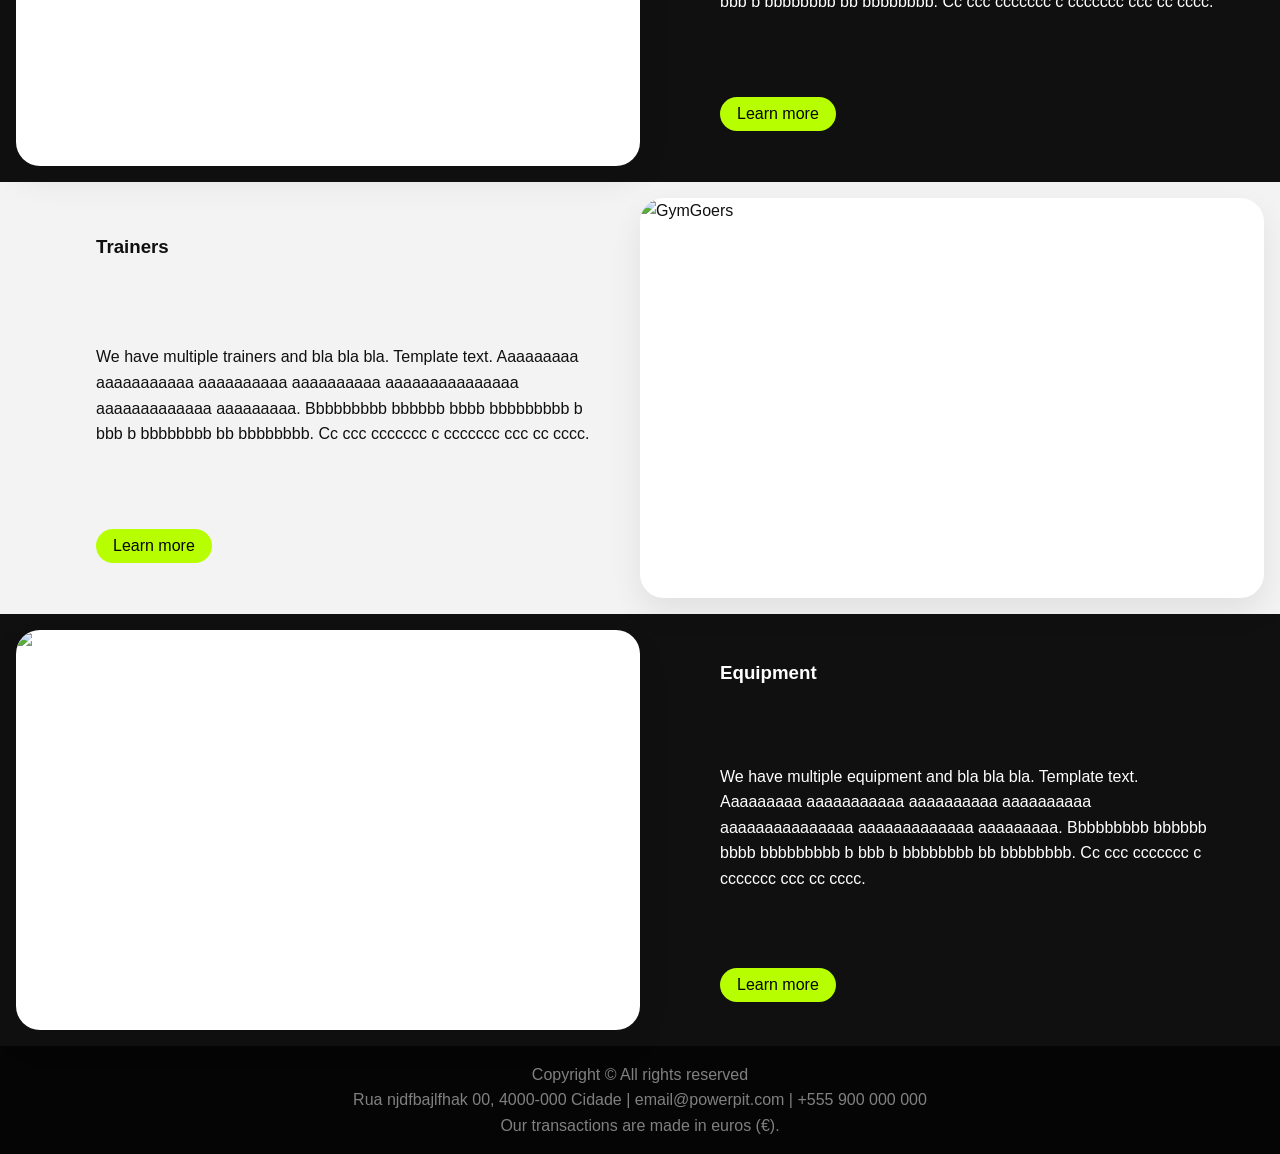
==== commit 83ff9134: "fixed header and other changes" ====
--- a/html/index.html
+++ b/html/index.html
@@ -14,7 +14,7 @@
         <a href="index.html"><img src="PowerPIT.png" alt="logo" width="50" height="50"></a>
         <nav class="site-nav">
             <ul>
-                <li><a href="index.html">About us</a></li>
+                <li><a href="index.html">About&nbsp;us</a></li>
                 <li><a href="index.html">Classes</a></li>
                 <li><a href="index.html">Trainers</a></li>
                 <li><a href="index.html">Equipment</a></li>
@@ -29,7 +29,7 @@
         <section class="image-bg">
             <div id="main-header">
                 <h6 class="highlight-text">Power. Discipline. Results.</h6>
-                <h1>Train with <span class="highlight-text">real energy</span></h1>
+                <h1>Train with <br><span class="highlight-text">real energy</span></h1>
                 <p>In PowerPIT you find training, focus and the right environment to evolve. Group classes, bodybuilding zones, professional trainers and modern equipment.</p>
                 <div class="index-buttons">
                     <a href="index.html" class="btn small light">Sign up</a>
--- a/html/style.css
+++ b/html/style.css
@@ -59,53 +59,19 @@
   font: inherit;
 }
 
-/*
-
-/* BUTTONS */
-
-.btn {
-  display: inline-block;
-  color: white;
-  border: 1px solid white;
-  padding: 1rem 1.8rem;
-  border-radius: 999px;
-  font-weight: 800;
-  transition: 0.25s ease;
-}
-
-.btn.small {
-  padding: 0.2rem 1rem;
-  font-weight: normal;
-  align-self: flex-start;
-}
-
-.btn:hover {
-  color: var(--lime-soft);
-  border: 1px solid var(--lime-soft);
-  transform: translateY(-2px);
-}
-
-.btn.light {
-  color: var(--black);
-  background-color: var(--lime);
-  border: 1px solid transparent;
-}
-
-.btn.light:hover {
-  background-color: var(--lime-soft);
-  transform: translateY(-2px);
-}
-
-.btn.light.disabled {
-  background-color: var(--gray-text);
-  color: white;
-  pointer-events: none;
-  cursor: not-allowed;
-  grid-template-rows: 1fr;
-}
-
-.index-buttons {
-  margin-top: 1rem;
+.image-bg {
+  width: 100%;
+  min-height: 88vh;
+  padding: 70px 20px 60px;
+  position: relative;
+  overflow: hidden;
+  background-image:
+    linear-gradient(135deg, rgba(0, 0, 0, 0.88), rgba(0, 0, 0, 0.60)),
+    var(--hero-bg);
+  background-size: cover;
+  background-position: center;
+  color: var(--white);
+  
 }
 
 .highlight-text {
@@ -143,11 +109,12 @@
   gap: 2rem;
 }
 
-.site-nav ul li a {
+.site-nav ul li {
   color: var(--white);
   text-transform: uppercase;
   font-weight: bold;
   font-size: 1rem;
+  border-bottom: 3px solid transparent;
   transition: 0.2s ease;
 }
 
@@ -167,16 +134,7 @@
   cursor: pointer;
 }
 
-/* HOME PAGE - HERO */
-
-.hero {
-  width: 100%;
-  min-height: 88vh;
-  padding: 70px 20px 60px;
-  background:
-    linear-gradient(135deg, rgba(0, 0, 0, 0.88), rgba(0, 0, 0, 0.72)),
-    url("https://images.unsplash.com/photo-1574680178050-55c6a6a96e0a?auto=format&fit=crop&w=1600&q=80") center/cover no-repeat;
-}
+
 
 #main-header {
   margin-left: 5rem;
@@ -203,7 +161,11 @@
   max-width: 40%;
 }
 
-/* HOME PAGE - SECTIONS */
+.index-buttons {
+  margin-top: 1rem;
+}
+
+/* SECTIONS */
 
 .flex-row {
   display: flex;
@@ -222,10 +184,10 @@
 }
 
 .flex-item.main p, ul {
-    margin-top: 3rem;
-    margin-bottom: 3rem;
-    max-width: 80%;
-  }
+  margin-top: 3rem;
+  margin-bottom: 3rem;
+  max-width: 80%;
+}
 
 .flex-item.side * {
   width: 100%;
@@ -249,6 +211,10 @@
   background-color: var(--white);
   box-shadow: var(--shadow);
   border-radius: var(--radius);
+}
+
+.flex-item header {
+  text-align: center;
 }
 
 .grid {
@@ -286,307 +252,6 @@
   margin-bottom: 1.5rem;
 }
 
-/* CLASS PAGE - DETAILS*/
-
-.class-details {
-  width: min(1120px, 92%);
-  margin: 6rem auto 2rem;
-  display: grid;
-  grid-template-columns: 1.35fr 0.85fr;
-  gap: 1.5rem;
-  align-items: start;
-}
-
-.class-text h2 {
-  font-size: 1.8rem;
-  margin-bottom: 0.85rem;
-  color: var(--black);
-}
-
-.class-text p {
-  color: #444;
-  max-width: 60ch;
-}
-
-
-/* CLASS PAGE - IMAGE BELOW*/
-
-#class-below-image {
-  background-color: var(--black-2);
-  padding: 3rem  0;
-}
-
-#class-below-image > img {
-  width: 100%;
-  max-width: 820px;
-  margin: 0 auto;
-  object-fit: cover;
-  background-color: var(--white);
-  box-shadow: var(--shadow);
-  border-radius: var(--radius);
-}
-
-/* CLASS PAGE - AVAILABLE CLASSES */
-
-.class-list-header > p, .class-list-header > h2 {
-  text-align: center;
-}
-
-.class-list-header > h2 {
-  margin-top: 1rem;
-  text-transform: uppercase;
-}
-
-.class-row {
-  display: grid;
-  grid-template-columns: 1fr 1fr;
-  grid-template-rows: 1fr;
-}
-
-.class-session {
-  border-radius: var(--radius);
-  padding: 1rem;
-  margin: 1rem;
-  display: flex;
-  flex-wrap: wrap;
-  column-gap: 2rem;
-  row-gap: 0.8rem;
-  align-items: flex-start;
-}
-
-.class-session {
-  background-color: white;
-  margin-top: 3rem;
-}
-
-.class-session.full {
-  background-color: var(--gray-card);
-}
-
-.class-session h3 {
-  width: 100%;
-  margin: 0 0 0.5rem 0;
-}
-
-.class-session p {
-  margin: 0;
-  flex: 1 1 220px;
-}
-
-.class-session .small-button-light, .class-session-full .small-button-light {
-  margin-top: 0.5rem;
-  align-self: flex-start;
-}
-
-.class-session-full .small-button-light {
-  background-color: var(--gray-text);
-  pointer-events: none;
-  cursor: not-allowed;
-}
-
-/* PROFILE PAGE */
-.profile-page main {
-  width: 1150px;
-  margin: 0 auto;
-  padding: 2rem 0 4rem;
-  display: grid;
-  grid-template-columns: 1fr 1fr;
-  gap: 1.5rem;
-}
-
-.profile-page main > section {
-  background: var(--white);
-  border-radius: 15px;
-  padding: 1.5rem;
-  box-shadow: var(--shadow);
-}
-
-.profile-page main > section > header {
-  margin-bottom: 1rem;
-}
-
-.profile-page main > section > header h3 {
-  font-size: 1.5rem;
-  color: var(--black);
-}
-
-/* PROFILE MEMBER */
-.profile-page .profile-member {
-  grid-column: 1 / -1;
-  background:
-    linear-gradient(135deg, rgba(0, 0, 0, 0.95), rgba(0, 0, 0, 0.80)),
-    url("https://images.unsplash.com/photo-1517836357463-d25dfeac3438?auto=format&fit=crop&w=1600&q=80") center/cover no-repeat;
-  color: var(--white);
-  padding: 2rem;
-  overflow: hidden;
-}
-
-.profile-page .profile-member > header {
-  display: grid;
-  grid-template-columns: 170px 1fr;
-  grid-template-rows: auto auto auto;
-  column-gap: 1.5rem;
-  row-gap: 0.2rem;
-  align-items: center;
-  margin-bottom: 0;
-}
-
-.profile-page .profile-member > header img {
-  grid-row: 1 / 4;
-  width: 170px;
-  height: 170px;
-  object-fit: cover;
-  border-radius: 22px;
-}
-
-.profile-page .profile-member > header h3:first-of-type {
-  font-size: 0.80rem;
-  text-transform: uppercase;
-  letter-spacing: 0.15em;
-  color: var(--lime);
-  margin: 0;
-}
-
-.profile-page .profile-member > header h3:last-of-type {
-  font-size: 2rem;
-  color: var(--white);
-  line-height: 1;
-  margin: 0;
-}
-
-.profile-page .profile-member > header p {
-  color: rgba(255, 255, 255, 0.8);
-  margin: 0;
-}
-
-/* PROFILE INFORMATION */
-.profile-page .profile-information ul {
-  display: grid;
-  gap: 0;
-}
-
-.profile-page .profile-information li {
-  display: flex;
-  justify-content: space-between;
-  gap: 1rem;
-  padding: 1rem 0;
-  border-bottom: 1px solid var(--border);
-  color: var(--gray-text);
-}
-
-.profile-page .profile-information li:last-child {
-  border-bottom: none;
-}
-
-/* NEXT CLASSES */
-.profile-page .next-classes dl {
-  display: grid;
-  gap: 0;
-}
-
-.profile-page .next-classes dt {
-  display: flex;
-  justify-content: space-between;
-  gap: 1rem;
-  padding: 1rem 0;
-  border-bottom: 1px solid var(--border);
-  color: var(--black);
-}
-
-.profile-page .next-classes dd {
-  padding: 0.5rem 0 1rem;
-  margin-left: 0;
-  color: var(--gray-text);
-}
-
-/* FORM SECTION */
-.form_page {
-  max-width: 1150px;
-  margin: 5rem auto;
-  display: grid;
-  grid-template-columns: 1fr 1fr;
-  gap: 4rem;
-  align-items: start;
-}
-
-/* LEFT SIDE */
-.form_page > header{
-  color: var(--black);
-  padding-top: 1rem;
-}
-
-.form_page > header h1 {
-  font-size: 3rem;
-  line-height: 1;
-  margin-bottom: 1rem;
-}
-
-.form_page > header p {
-  color: var(--gray-text);
-  font-size: 1rem;
-  max-width: 320px;
-}
-
-/* POWERPIT FORM */
-.powerpit_form {
-  display: flex;
-  flex-direction: column;
-  gap: 1rem;
-
-}
-
-.powerpit_form label {
-  display: flex;
-  flex-direction: column;
-  gap: 0.5rem;
-  color: var(--black);
-  font-weight: bold;
-  font-size: 1rem;
-}
-
-.powerpit_form input {
-  width: 100%;
-  padding: 1rem;
-  border: 1px solid var(--border);
-  background: var(--white);
-  color: var(--black);
-  font-size: 1rem;
-}
-
-.powerpit_form input:focus {
-  outline: none;
-  border-color: var(--lime);
-}
-
-.powerpit_form button {
-  margin-top: 1rem;
-  padding: 1rem;
-  border: none;
-  background: var(--black);
-  color: var(--white);
-  font-size: 1rem;
-  font-weight: bold;
-}
-
-/* LINKS REGISTER and LOGIN */ 
-.register_link::before {
-  content: "Don't have an account?  ";
-  color: var(--gray-text);
-  pointer-events: none;
-}
-
-.login_link::before {
-  content: "Already have an account?  ";
-  color: var(--gray-text);
-  pointer-events: none;
-}
-
-.register_link, .login_link {
-  grid-column: 2;
-  margin-top: 1rem;
-  color: var(--black);
-}
-
 /* FOOTER */
 
 .main-footer {
@@ -604,11 +269,6 @@
     font-size: 2.7rem;
   }
 
-  .class-details {
-    grid-template-columns: 1fr;
-  }
-
-
   
   .site-header {
     display: flex;
@@ -623,28 +283,42 @@
     display: block;
   }
 
-  .site-header nav {
+  .site-nav {
     display: none;
     position: absolute;
-    top: 88px;
-    right: 0;
+    top: 5.5rem;
+    left: 0;
     background: rgba(5, 5, 5, 0.96);
-    width: 220px;
-    padding: 1rem;
+    line-height: 2rem;
   }
 
   #menu-check:checked ~ nav {
     display: block;
   }
 
-  .site-header nav ul {
+  .site-nav ul {
     display: flex;
     flex-direction: column;
     align-items: flex-start;
-    gap: 1rem;
-  }
-
-  .flex-row aside {
+    gap: 0rem;
+  }
+
+  .site-nav ul li {
+    padding: 0 1rem;
+    border-bottom: none;
+    border-left: 3px solid transparent;
+  }
+
+  .site-nav ul li:hover {
+    border-bottom: none;
+    border-left: 3px solid var(--lime-soft);
+  }
+
+  .flex-row {
+    flex-direction: column;
+  }
+
+  .flex-item.side:has(img) {
     display: none;
   }
 } 
--- a/html/widgets.css
+++ b/html/widgets.css
@@ -139,18 +139,47 @@
   opacity: 0.6;
 }
 
-.image-bg {
-  width: 100%;
-  min-height: 88vh;
-  padding: 70px 20px 60px;
-  position: relative;
-  overflow: hidden;
-  background-image:
-    linear-gradient(135deg, rgba(0, 0, 0, 0.88), rgba(0, 0, 0, 0.60)),
-    var(--hero-bg);
-  background-size: cover;
-  background-position: center;
-  color: var(--white);
-  
+
+/* BUTTONS */
+
+.btn {
+  display: inline-block;
+  color: white;
+  border: 1px solid white;
+  padding: 1rem 1.8rem;
+  border-radius: 999px;
+  font-weight: 800;
+  transition: 0.25s ease;
 }
 
+.btn.small {
+  padding: 0.2rem 1rem;
+  font-weight: normal;
+  align-self: flex-start;
+}
+
+.btn:hover {
+  color: var(--lime-soft);
+  border: 1px solid var(--lime-soft);
+  transform: translateY(-2px);
+}
+
+.btn.light {
+  color: var(--black);
+  background-color: var(--lime);
+  border: 1px solid transparent;
+}
+
+.btn.light:hover {
+  background-color: var(--lime-soft);
+  transform: translateY(-2px);
+}
+
+.btn.light.disabled {
+  background-color: var(--gray-text);
+  color: white;
+  pointer-events: none;
+  cursor: not-allowed;
+  grid-template-rows: 1fr;
+}
+
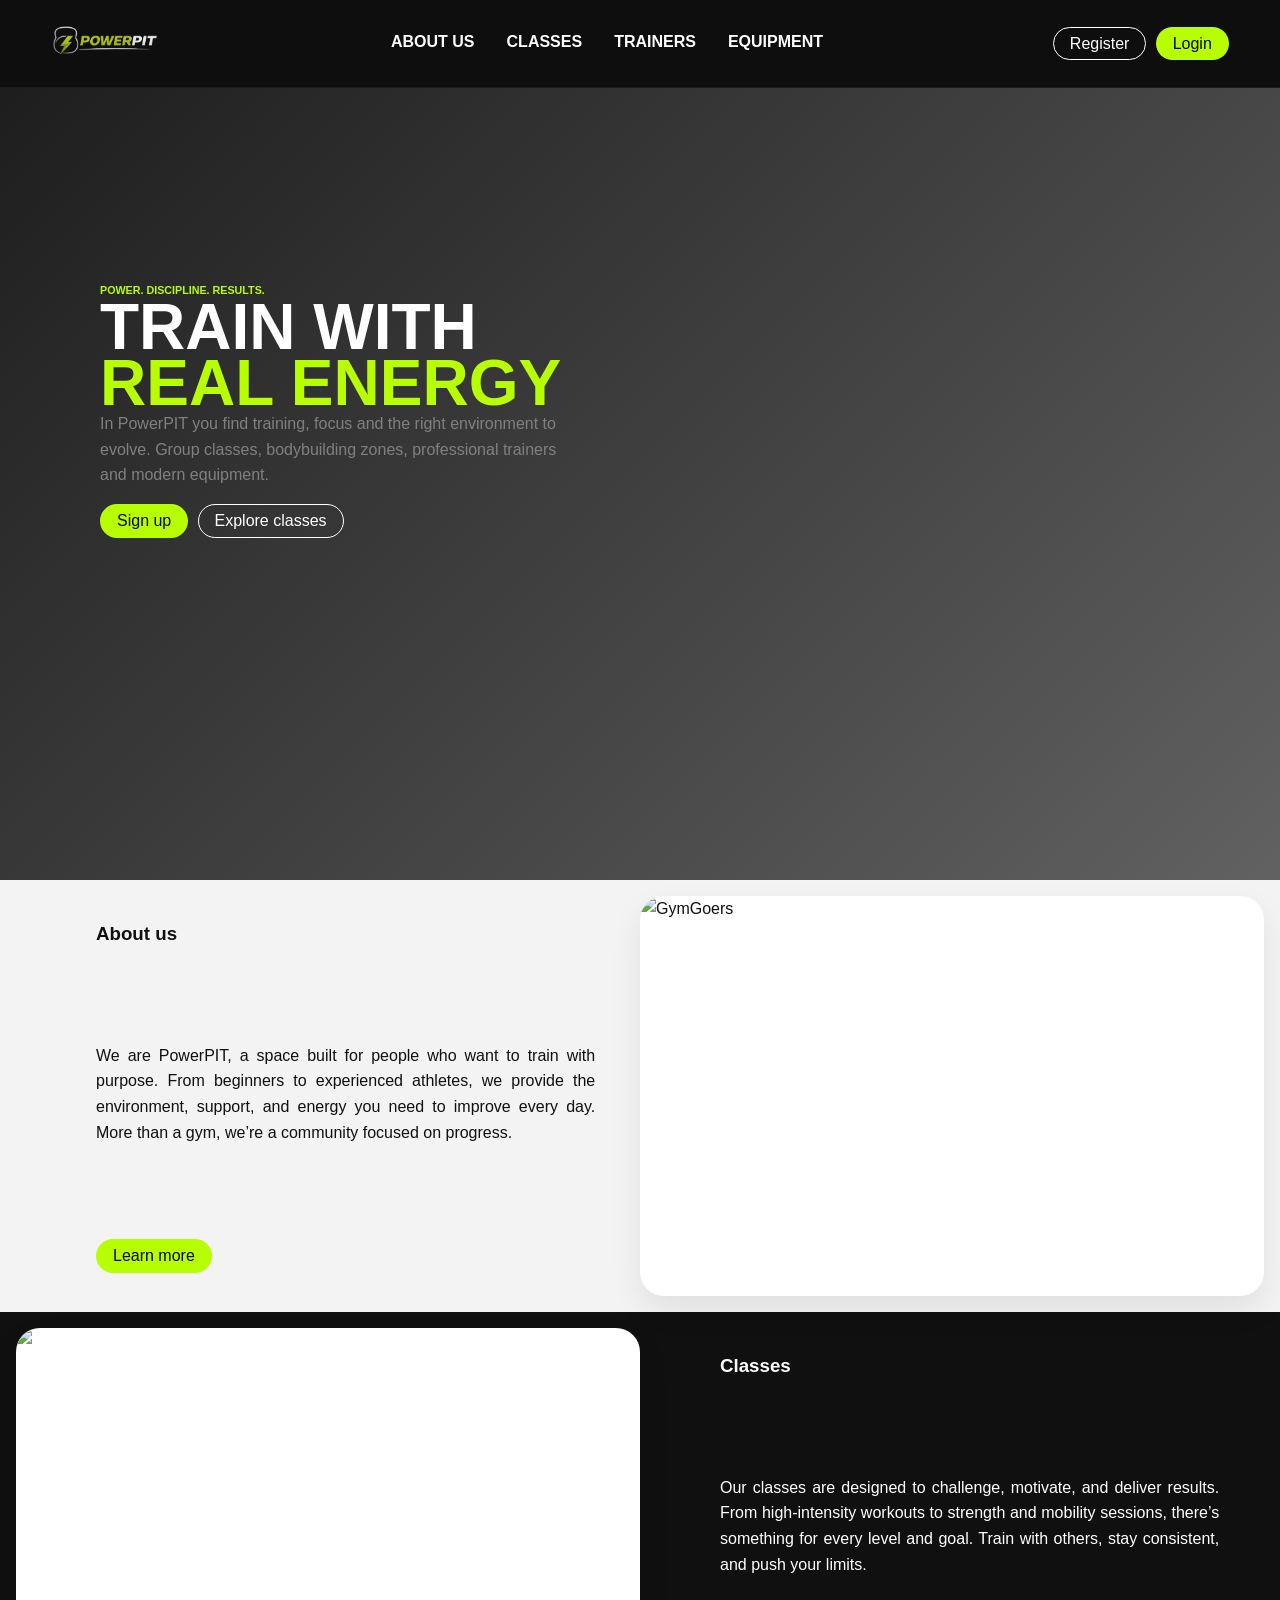
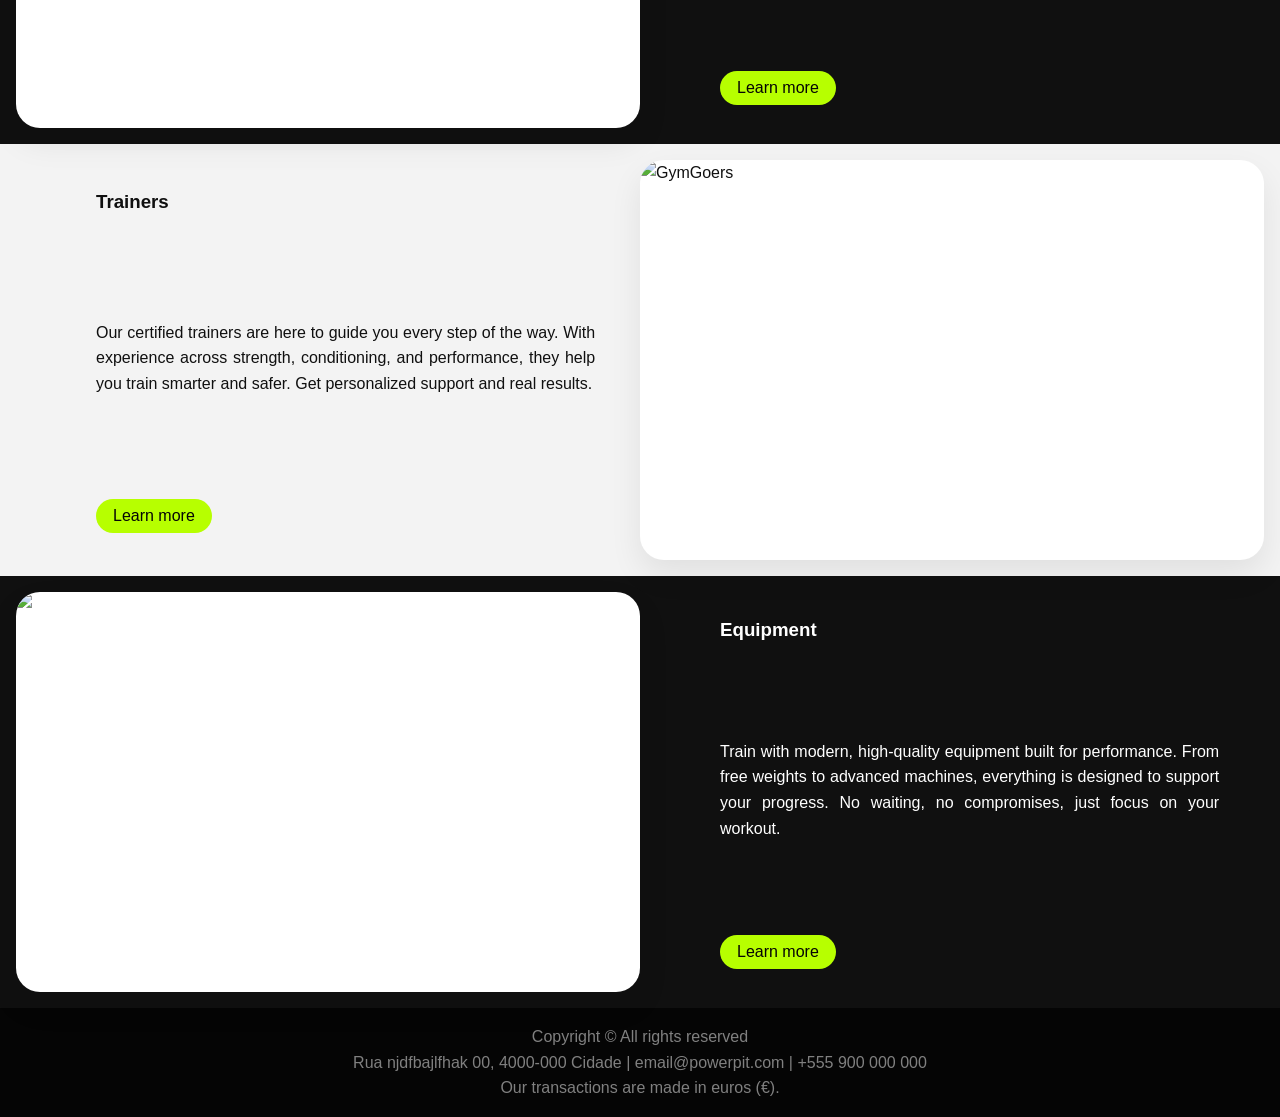
==== commit 5d3b94bb: "small changes" ====
--- a/html/index.html
+++ b/html/index.html
@@ -40,7 +40,9 @@
         <section class="flex-row light" id="aboutus">
             <article class="flex-item main">
                 <h1>About us</h1>
-                <p>We are PowerPIT and bla bla bla. Template text. Aaaaaaaaa aaaaaaaaaaa aaaaaaaaaa aaaaaaaaaa aaaaaaaaaaaaaaa aaaaaaaaaaaaa aaaaaaaaa. Bbbbbbbbb bbbbbb bbbb bbbbbbbbb b bbb b bbbbbbbb bb bbbbbbbb. Cc ccc ccccccc c ccccccc ccc cc cccc.</p>
+                <p>We are PowerPIT, a space built for people who want to train with purpose.
+                    From beginners to experienced athletes, we provide the environment, support, and energy you need to improve every day.
+                    More than a gym, we’re a community focused on progress.</p>
                 <a href="index.html" class="btn small light">Learn more</a>
             </article>
             <aside class="flex-item side">
@@ -53,14 +55,18 @@
             </aside>
             <article class="flex-item main">
                 <h1>Classes</h1>
-                <p>We have multiple classes and bla bla bla. Template text. Aaaaaaaaa aaaaaaaaaaa aaaaaaaaaa aaaaaaaaaa aaaaaaaaaaaaaaa aaaaaaaaaaaaa aaaaaaaaa. Bbbbbbbbb bbbbbb bbbb bbbbbbbbb b bbb b bbbbbbbb bb bbbbbbbb. Cc ccc ccccccc c ccccccc ccc cc cccc.</p>
+                <p>Our classes are designed to challenge, motivate, and deliver results.
+                    From high-intensity workouts to strength and mobility sessions, there’s something for every level and goal.
+                    Train with others, stay consistent, and push your limits.</p>
                 <a href="index.html" class="btn small light">Learn more</a>
             </article> 
         </section>
         <section class="flex-row light" id="trainers">
             <article class="flex-item main">
                 <h1>Trainers</h1>
-                <p>We have multiple trainers and bla bla bla. Template text. Aaaaaaaaa aaaaaaaaaaa aaaaaaaaaa aaaaaaaaaa aaaaaaaaaaaaaaa aaaaaaaaaaaaa aaaaaaaaa. Bbbbbbbbb bbbbbb bbbb bbbbbbbbb b bbb b bbbbbbbb bb bbbbbbbb. Cc ccc ccccccc c ccccccc ccc cc cccc.</p>
+                <p>Our certified trainers are here to guide you every step of the way.
+                    With experience across strength, conditioning, and performance, they help you train smarter and safer.
+                    Get personalized support and real results.</p>
                 <a href="index.html" class="btn small light">Learn more</a>
             </article>
             <aside class="flex-item side">
@@ -73,7 +79,9 @@
             </aside>
             <article class="flex-item main">
                 <h1>Equipment</h1>
-                <p>We have multiple equipment and bla bla bla. Template text. Aaaaaaaaa aaaaaaaaaaa aaaaaaaaaa aaaaaaaaaa aaaaaaaaaaaaaaa aaaaaaaaaaaaa aaaaaaaaa. Bbbbbbbbb bbbbbb bbbb bbbbbbbbb b bbb b bbbbbbbb bb bbbbbbbb. Cc ccc ccccccc c ccccccc ccc cc cccc.</p>
+                <p>Train with modern, high-quality equipment built for performance.
+                    From free weights to advanced machines, everything is designed to support your progress.
+                    No waiting, no compromises, just focus on your workout.</p>
                 <a href="index.html" class="btn small light">Learn more</a>
             </article> 
         </section>
--- a/html/style.css
+++ b/html/style.css
@@ -134,6 +134,10 @@
   cursor: pointer;
 }
 
+#signup *:first-child {
+  margin-right: 0.3rem;
+}
+
 
 
 #main-header {
@@ -161,8 +165,9 @@
   max-width: 40%;
 }
 
-.index-buttons {
+.index-buttons * {
   margin-top: 1rem;
+  margin-right: 0.3rem;
 }
 
 /* SECTIONS */
@@ -176,17 +181,18 @@
   flex: 1;
   display: flex;
   flex-direction: column;
-  justify-content: space-evenly;
+  justify-content: space-around;
 }
 
 .flex-item.main > * {
   margin-left: 5rem;
 }
 
-.flex-item.main p, ul {
+.flex-item.main p, .flex-item.main ul {
   margin-top: 3rem;
   margin-bottom: 3rem;
   max-width: 80%;
+  text-align: justify;
 }
 
 .flex-item.side * {
@@ -286,6 +292,7 @@
   .site-nav {
     display: none;
     position: absolute;
+    padding-top: 0;
     top: 5.5rem;
     left: 0;
     background: rgba(5, 5, 5, 0.96);
@@ -300,6 +307,7 @@
     display: flex;
     flex-direction: column;
     align-items: flex-start;
+    justify-content: flex-start;
     gap: 0rem;
   }
 
@@ -321,4 +329,37 @@
   .flex-item.side:has(img) {
     display: none;
   }
-} +} 
+
+@media (max-width: 40rem) {
+  #main-header > p {
+    display: none;
+  }
+}
+
+@media (max-width: 30rem) {
+  .grid {
+    grid-template-columns: 1fr;
+  }
+
+  .card {
+    width: 100%;
+    max-width: 100%;
+  }
+
+  .card-wrap {
+    display: grid;
+    grid-template-columns: 1fr;
+    gap: 0.4rem;
+  }
+
+  .card-dl-row {
+    flex-direction: column;
+    align-items: flex-start;
+    gap: 0.35rem;
+  }
+
+  .card dd {
+    text-align: left;
+  }
+}
--- a/html/widgets.css
+++ b/html/widgets.css
@@ -130,7 +130,7 @@
 }
 
 .card-action {
-  margin-left: auto;
+  margin-left: 0;
 }
 
 /* full */
@@ -183,3 +183,20 @@
   grid-template-rows: 1fr;
 }
 
+@media (max-width: 30rem) {
+  .card-dl-row {
+    flex-direction: column;
+    align-items: flex-start;
+    gap: 0.35rem;
+  }
+
+  .card dd {
+    text-align: left;
+  }
+
+  .card-wrap {
+    display: block;
+  }
+  
+
+}
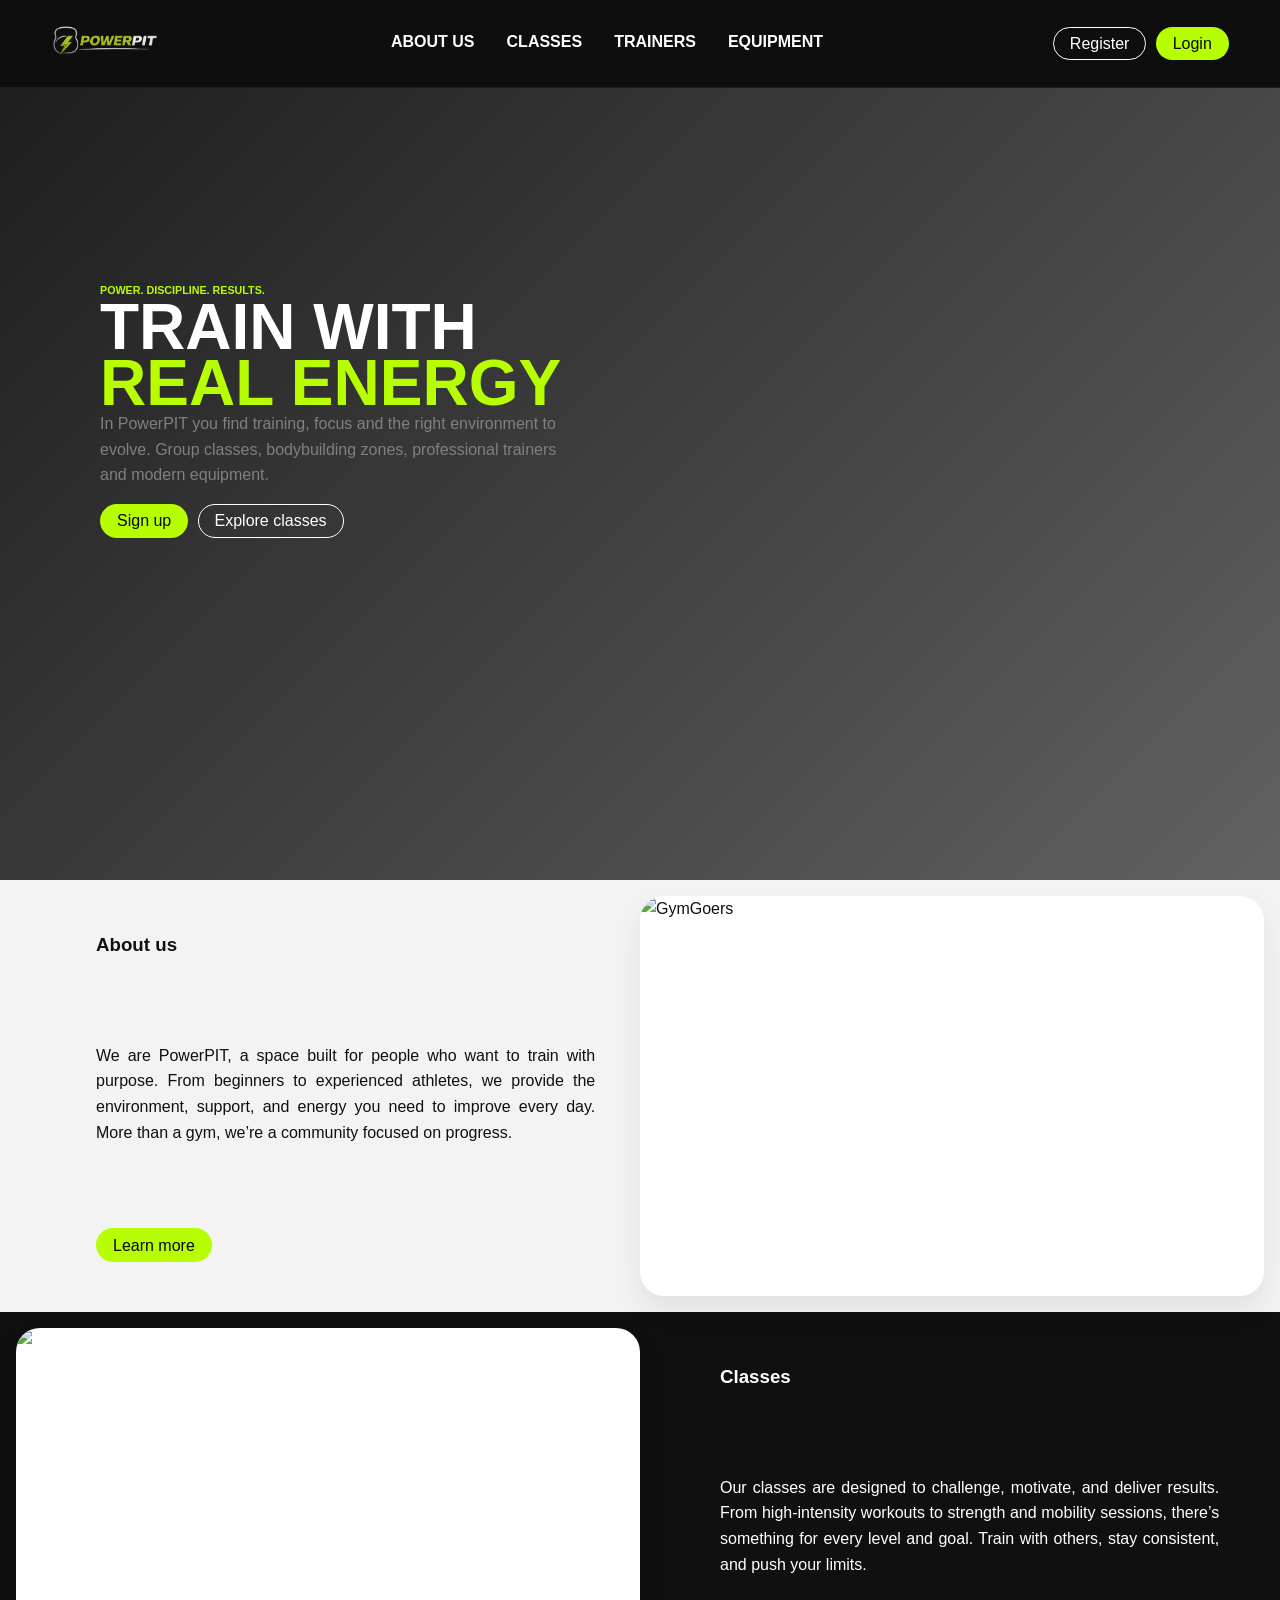
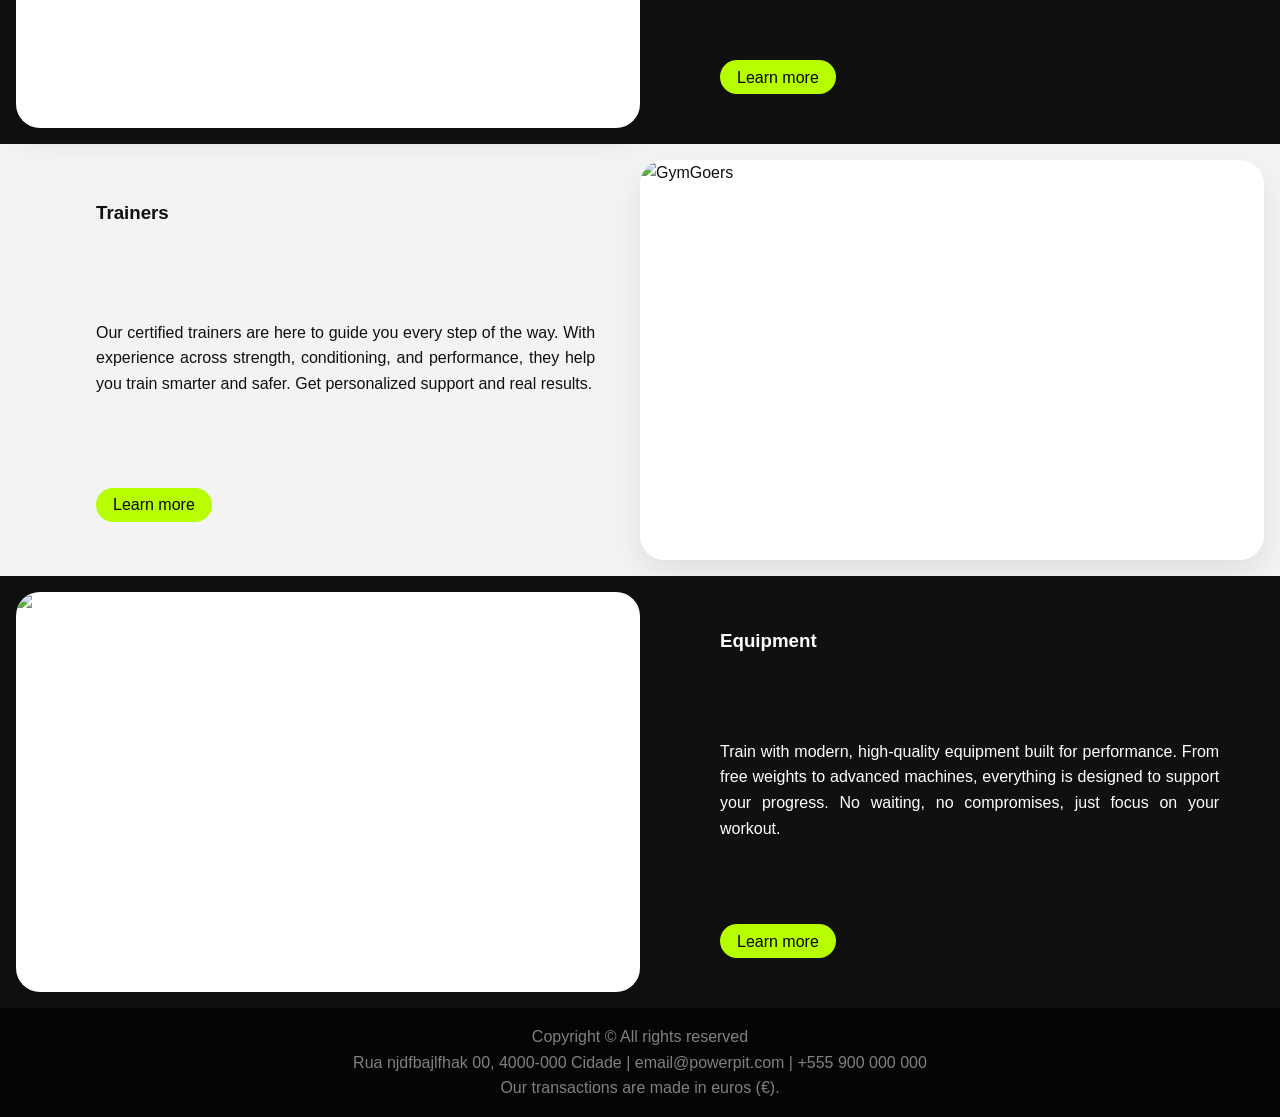
==== commit 2d755808: "final changes for first delivery" ====
--- a/html/index.html
+++ b/html/index.html
@@ -3,9 +3,8 @@
 <head>
     <meta charset="UTF-8">
     <meta name="viewport" content="width=device-width, initial-scale=1.0">
-    <link rel="stylesheet" href="style.css">
-    <link rel="stylesheet" href="widgets.css">
-    <title>Gym</title>
+    <link rel="stylesheet" href="../css/style.css">
+    <title>PowerPIT - Homepage</title>
 </head>
 <body>
     <header class="site-header">
--- a/css/style.css
+++ b/css/style.css
@@ -0,0 +1,365 @@
+@import url("widgets.css");
+@import url("forms.css");
+
+:root {
+  --lime: #b7ff00;
+  --lime-soft: #d8ff66;
+  --black: #050505;
+  --black-2: #101010;
+  --white: #ffffff;
+  --gray-bg: #f3f3f3;
+  --gray-card: #f8f8f8;
+  --gray-text: #666666;
+  --border: #e9e9e9;
+  --shadow: 0 14px 32px rgb(0,0,0,0.08);
+  --radius: 24px;
+  --hero-bg: url("https://images.unsplash.com/photo-1574680178050-55c6a6a96e0a?auto=format&fit=crop&w=1600&q=80");
+
+}
+
+/* RESET */
+
+* {
+  margin: 0;
+  padding: 0;
+  box-sizing: border-box;
+}
+
+html {
+  scroll-behavior: smooth;
+}
+
+body {
+  font-family: Arial, Helvetica, sans-serif;
+  background: var(--gray-bg);
+  color: var(--black);
+  line-height: 1.6;
+}
+
+main {
+  width: 100%;
+}
+
+a {
+  text-decoration: none;
+  color: inherit;
+}
+
+img {
+  display: block;
+  max-width: 100%;
+}
+
+ul,
+dl {
+  margin: 0;
+  padding: 0;
+}
+
+li {
+  list-style: none;
+}
+
+button {
+  font: inherit;
+}
+
+.image-bg {
+  width: 100%;
+  min-height: 88vh;
+  padding: 70px 20px 60px;
+  position: relative;
+  overflow: hidden;
+  background-image:
+    linear-gradient(135deg, rgba(0, 0, 0, 0.88), rgba(0, 0, 0, 0.60)),
+    var(--hero-bg);
+  background-size: cover;
+  background-position: center;
+  color: var(--white);
+  
+}
+
+.highlight-text {
+  color: var(--lime);
+}
+
+/* HEADER */
+
+.site-header {
+  position: sticky;
+  top: 0;
+  z-index: 1000;
+  min-height: 88px;
+  background: rgba(5, 5, 5, 0.96);
+  backdrop-filter: blur(12px);
+  border-bottom: 1px solid rgba(255, 255, 255, 0.06);
+  width: 100%;
+  padding: 0 4%;
+  display: flex;
+  align-items: center;
+  justify-content: space-between;
+  gap: 2rem;
+}
+
+.site-header > a img {
+  width: 110px;
+  height: auto;
+  object-fit: contain;
+  border-radius: 8px;
+}
+
+.site-nav ul {
+  display: flex;
+  align-items: center;
+  gap: 2rem;
+}
+
+.site-nav ul li {
+  color: var(--white);
+  text-transform: uppercase;
+  font-weight: bold;
+  font-size: 1rem;
+  border-bottom: 3px solid transparent;
+  transition: 0.2s ease;
+}
+
+.site-nav ul li:hover {
+  color: var(--lime-soft);
+  border-bottom: 3px solid var(--lime-soft);
+}
+
+#menu-check {
+  display: none;
+}
+
+#menu-icon {
+  display: none;
+  font-size: 30px;
+  color: white;
+  cursor: pointer;
+}
+
+#signup *:first-child {
+  margin-right: 0.3rem;
+}
+
+
+
+#main-header {
+  margin-left: 5rem;
+  margin-top: 10%;
+}
+
+#main-header h6 {
+  text-transform: uppercase;
+  margin-bottom: 0%;
+}
+
+#main-header h1 {
+  color: white;
+  text-transform: uppercase;
+  font-size: 4rem;
+  line-height: 3.5rem;
+  max-width: 40%;
+  margin-top: 0%;
+  margin-bottom: 0%;
+}
+
+#main-header p {
+  color: gray;
+  max-width: 40%;
+}
+
+.index-buttons * {
+  margin-top: 1rem;
+  margin-right: 0.3rem;
+}
+
+/* SECTIONS */
+
+.flex-row {
+  display: flex;
+  padding: 1rem;
+}
+
+.flex-item {
+  flex: 1;
+  display: flex;
+  flex-direction: column;
+  justify-content: space-around;
+}
+
+.flex-item.main > * {
+  margin-left: 5rem;
+}
+
+.flex-item.main p, .flex-item.main ul {
+  margin-top: 1rem;
+  margin-bottom: 1rem;
+  max-width: 80%;
+  text-align: justify;
+}
+
+.flex-item.side * {
+  width: 100%;
+}
+
+.flex-row.light {
+  background-color: var(--gray-bg);
+  color: var(--black-2);
+}
+
+.flex-row.dark {
+  background-color: var(--black-2);
+  color: white;
+}
+
+.flex-row img {
+  width: 100%;
+  max-width: 820px;
+  margin: 0 auto;
+  object-fit: cover;
+  background-color: var(--white);
+  box-shadow: var(--shadow);
+  border-radius: var(--radius);
+}
+
+.flex-item header {
+  text-align: center;
+}
+
+.grid {
+  display: grid;
+  grid-template-columns: repeat(auto-fit, minmax(28rem, 1fr));
+  gap: 2rem;
+  padding: 1rem;
+}
+
+/* CLASS PAGE - HERO */
+
+#class-header {
+  display: flex;
+  flex-direction: column;
+  align-items: center;
+  justify-content: center;
+  text-align: center;
+  margin-bottom: 2.5rem;
+}
+
+#class-header img {
+  width: min(760px, 100%);
+  height: auto;
+  object-fit: cover;
+  border-radius: 28px;
+  box-shadow: 0 24px 50px rgba(0, 0, 0, 0.28);
+  margin-bottom: 2rem;
+}
+
+#class-header h1 {
+  font-size: 3.4rem;
+  text-transform: uppercase;
+  letter-spacing: 0.06em;
+  color: var(--white);
+  margin-bottom: 1.5rem;
+}
+
+/* FOOTER */
+
+.main-footer {
+  background-color: var(--black);
+  color: gray;
+  text-align: center;
+  padding: 1em;
+  margin-bottom: 0%;
+}
+
+/* RESPONSIVE */
+
+@media (max-width: 60rem) {
+  #class-header h1 {
+    font-size: 2.7rem;
+  }
+
+  
+  .site-header {
+    display: flex;
+  }
+
+  .site-header img a{
+    position: absolute;
+    align-self: center;
+  }
+
+  #menu-icon {
+    display: block;
+  }
+
+  .site-nav {
+    display: none;
+    position: absolute;
+    padding-top: 0;
+    top: 5.5rem;
+    left: 0;
+    background: rgba(5, 5, 5, 0.96);
+    line-height: 2rem;
+  }
+
+  #menu-check:checked ~ nav {
+    display: block;
+  }
+
+  .site-nav ul {
+    display: flex;
+    flex-direction: column;
+    align-items: flex-start;
+    justify-content: flex-start;
+    gap: 0rem;
+  }
+
+  .site-nav ul li {
+    padding: 0 1rem;
+    border-bottom: none;
+    border-left: 3px solid transparent;
+  }
+
+  .site-nav ul li:hover {
+    border-bottom: none;
+    border-left: 3px solid var(--lime-soft);
+  }
+
+  .flex-row {
+    flex-direction: column;
+  }
+}
+
+@media (max-width: 30rem) {
+
+  #main-header > p {
+    display: none;
+  }
+
+  .grid {
+    grid-template-columns: 1fr;
+  }
+
+  .card {
+    width: 100%;
+    max-width: 100%;
+  }
+
+  .card-wrap {
+    display: grid;
+    grid-template-columns: 1fr;
+    gap: 0.4rem;
+  }
+
+  .card-dl-row {
+    flex-direction: column;
+    align-items: flex-start;
+    gap: 0.35rem;
+  }
+
+  .card dd {
+    text-align: left;
+  }
+}
